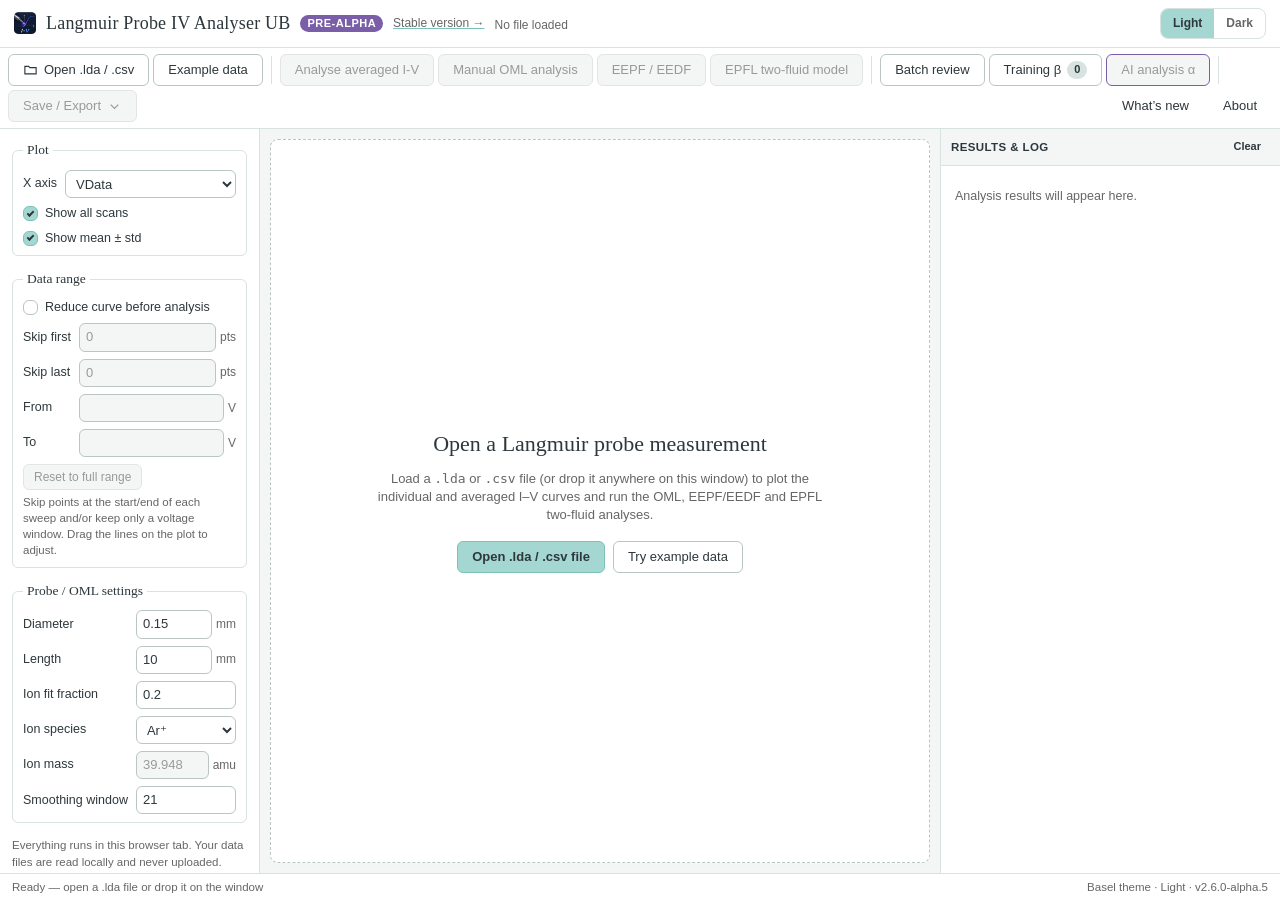
==== web-alpha/index.html @ 52cda9de "Pre-alpha 2.6.0-alpha.5: AI statuses, settings and chat in the batch review - AI pre-review statuses" ====
<!doctype html>
<html lang="en">
<head>
  <meta charset="utf-8">
  <meta name="viewport" content="width=device-width, initial-scale=1">
  <title>Langmuir Probe IV Analyser UB (pre-alpha)</title>
  <meta name="description" content="Browser-based Langmuir probe I-V analysis: OML, EEPF/EEDF and EPFL two-fluid model. Runs locally; files never leave your computer.">
  <link rel="icon" href="icon.png">
  <link rel="manifest" href="manifest.webmanifest">
  <link rel="apple-touch-icon" href="icons/apple-touch-icon.png">
  <meta name="theme-color" content="#FFFFFF">
  <meta name="apple-mobile-web-app-title" content="IV Analyser">
  <meta name="mobile-web-app-capable" content="yes">
  <script>
    // apply the stored theme before first paint
    try { const t = localStorage.getItem("ivcurve.theme"); if (t) document.documentElement.dataset.theme = t; } catch (_) {}
  </script>
  <!-- ?v= must equal APP_VERSION in js/app.js (checked by tests/release.test.js): a new version
       then gets new addresses, so no browser cache can mix old scripts with a new page. -->
  <link rel="stylesheet" href="css/basel.css?v=2.6.0-alpha.5">
</head>
<body>
<div class="app">

  <!-- title bar -->
  <header class="titlebar">
    <div class="brand">
      <img src="icon.png" alt="" width="22" height="22" style="align-self:center">
      <h1>Langmuir Probe IV Analyser UB</h1>
      <span class="badge beta alpha" title="Pre-alpha: AI-assisted analysis with an AI agent (Mistral, ChatGPT, Claude, Gemini, Groq…). Use the stable version for results.">PRE-ALPHA</span>
      <a class="stable-link" href="../web/">Stable version →</a>
      <span class="file" id="fileName">No file loaded</span>
    </div>
    <div class="segmented" id="themeSwitch" role="group" aria-label="Theme">
      <button type="button" data-theme="light" aria-pressed="false">Light</button>
      <button type="button" data-theme="dark" aria-pressed="false">Dark</button>
    </div>
  </header>

  <!-- toolbar -->
  <nav class="toolbar" aria-label="Main actions">
    <button class="btn" id="openBtn" data-tip="Open a .lda, .csv or saved .ivsession file (Ctrl+O)">
      <svg viewBox="0 0 24 24" fill="none" stroke="currentColor" stroke-width="1.8"><path d="M3 7h6l2 2h10v10H3z"/></svg>
      Open .lda / .csv
    </button>
    <input type="file" id="fileInput" accept=".lda,.xml,.csv,.tsv,.txt,.dat,.ivsession,.json,application/xml,text/xml,text/csv,text/plain,application/json" hidden>
    <button class="btn" id="exampleBtn" data-tip="Synthetic data: Te = 3 eV, Vp = 10 V">Example data</button>
    <span class="sep"></span>
    <button class="btn primary" id="analyseBtn" data-needs-data disabled>Analyse averaged I-V</button>
    <button class="btn" id="manualBtn" data-needs-data disabled>Manual OML analysis</button>
    <button class="btn" id="eepfBtn" data-needs-data disabled>EEPF / EEDF</button>
    <button class="btn" id="epflBtn" data-needs-data disabled>EPFL two-fluid model</button>
    <span class="sep"></span>
    <button class="btn" id="batchBtn" data-tip="Analyse a series of files and review each curve">Batch review</button>
    <button class="btn" id="trainingBtn" data-tip="Curves collected for training the model">Training β <span class="badge" id="trainingCount">0</span></button>
    <button class="btn ai" id="agentBtn" data-needs-data disabled data-tip="An AI agent analyses the loaded curve with the app's tools">AI analysis α</button>
    <span class="sep"></span>
    <div class="menu-wrap">
      <button class="btn" id="exportBtn" data-needs-data disabled aria-haspopup="true" aria-expanded="false">
        Save / Export
        <svg viewBox="0 0 24 24" fill="none" stroke="currentColor" stroke-width="2"><path d="M6 9l6 6 6-6"/></svg>
      </button>
      <div class="menu" id="exportMenu" role="menu">
        <button role="menuitem" id="saveSession">Save analysis (.ivsession)…</button>
        <hr>
        <button role="menuitem" id="exportMean">Export mean CSV…</button>
        <button role="menuitem" id="exportAll">Export all analysis CSV…</button>
      </div>
    </div>
    <span class="spacer"></span>
    <button class="btn hidden" id="installBtn" data-tip="Install as an app that also works offline">
      <svg viewBox="0 0 24 24" fill="none" stroke="currentColor" stroke-width="1.8"><path d="M12 4v11M7 10l5 5 5-5M5 20h14"/></svg>
      Install app
    </button>
    <button class="btn ghost" id="whatsNewBtn">What’s new</button>
    <button class="btn ghost" id="aboutBtn">About</button>
  </nav>

  <!-- body -->
  <main class="body">
    <aside class="dock" aria-label="Settings">
      <fieldset class="group">
        <legend>Plot</legend>
        <div class="form">
          <label for="xaxis">X axis</label>
          <select id="xaxis"><option value="VData">VData</option><option value="RefData">RefData</option></select>
          <label class="check full"><input type="checkbox" id="showAll" checked> Show all scans</label>
          <label class="check full"><input type="checkbox" id="showMean" checked> Show mean ± std</label>
        </div>
      </fieldset>

      <fieldset class="group">
        <legend>Data range</legend>
        <div class="form">
          <label class="check full"><input type="checkbox" id="cropEnable" data-needs-data disabled> Reduce curve before analysis</label>
          <label for="skipStart">Skip first</label>
          <div class="unit-input"><input type="number" id="skipStart" min="0" step="1" value="0" disabled data-crop><span>pts</span></div>
          <label for="skipEnd">Skip last</label>
          <div class="unit-input"><input type="number" id="skipEnd" min="0" step="1" value="0" disabled data-crop><span>pts</span></div>
          <label for="cropFrom">From</label>
          <div class="unit-input"><input type="number" id="cropFrom" step="0.1" disabled data-crop><span>V</span></div>
          <label for="cropTo">To</label>
          <div class="unit-input"><input type="number" id="cropTo" step="0.1" disabled data-crop><span>V</span></div>
          <div class="row-actions"><button class="btn" id="cropReset" disabled data-crop>Reset to full range</button></div>
        </div>
        <p class="crop-info" id="cropInfo">Skip points at the start/end of each sweep and/or keep only a voltage window. Drag the lines on the plot to adjust.</p>
      </fieldset>

      <fieldset class="group">
        <legend>Probe / OML settings</legend>
        <div class="form">
          <label for="diameter">Diameter</label>
          <div class="unit-input"><input type="number" id="diameter" data-label="diameter" min="0.001" max="100" step="0.01" value="0.15"><span>mm</span></div>
          <label for="length">Length</label>
          <div class="unit-input"><input type="number" id="length" data-label="length" min="0.001" max="1000" step="0.1" value="10"><span>mm</span></div>
          <label for="ionFraction">Ion fit fraction</label>
          <input type="number" id="ionFraction" data-label="ion fit fraction" min="0.01" max="0.5" step="0.01" value="0.2">
          <label for="ionGas">Ion species</label>
          <select id="ionGas"></select>
          <label for="ionMass">Ion mass</label>
          <div class="unit-input"><input type="number" id="ionMass" data-label="ion mass" min="0.5" max="500" step="0.001" value="39.948"><span>amu</span></div>
          <label for="smoothWindow">Smoothing window</label>
          <input type="number" id="smoothWindow" data-label="smoothing window" min="3" max="501" step="2" value="21">
        </div>
      </fieldset>

      <p class="muted" style="font-size:11.5px;margin:0">
        Everything runs in this browser tab. Your data files are read locally and never uploaded.
      </p>
    </aside>

    <section class="center" aria-label="Plot">
      <div class="welcome" id="welcome">
        <h2>Open a Langmuir probe measurement</h2>
        <p>Load a <span class="mono">.lda</span> or <span class="mono">.csv</span> file (or drop it anywhere on this window) to plot the individual and averaged I–V curves and run the OML, EEPF/EEDF and EPFL two-fluid analyses.</p>
        <div class="actions">
          <button class="btn primary" id="welcomeOpen">Open .lda / .csv file</button>
          <button class="btn" id="welcomeExample">Try example data</button>
        </div>
      </div>
      <div class="plot hidden" id="mainPlot"></div>
    </section>

    <aside class="dock right" aria-label="Results">
      <div class="dock-title">Results &amp; log <button class="btn ghost" id="clearLog" style="min-height:22px;padding:1px 8px;font-size:11px;text-transform:none;letter-spacing:0">Clear</button></div>
      <div class="results" id="log">
        <div class="empty-state">Analysis results will appear here.</div>
      </div>
    </aside>
  </main>

  <!-- status bar -->
  <footer class="statusbar">
    <span><span class="badge offline hidden" id="offlineBadge">Offline — using the saved copy</span> <span id="statusText">Loading…</span></span>
    <span>Basel theme · <span id="themeName">Light</span> · <span id="version"></span></span>
  </footer>
</div>

<div class="dropzone" id="dropzone">Drop the .lda or .csv file to open it</div>
<div class="toasts" aria-live="polite"></div>

<script src="vendor/plotly-basic.min.js?v=2.6.0-alpha.5"></script>
<script src="js/numerics.js?v=2.6.0-alpha.5"></script>
<script src="js/ui.js?v=2.6.0-alpha.5"></script>
<script src="js/plot.js?v=2.6.0-alpha.5"></script>
<script src="js/lda.js?v=2.6.0-alpha.5"></script>
<script src="js/csv.js?v=2.6.0-alpha.5"></script>
<script src="js/auto.js?v=2.6.0-alpha.5"></script>
<script src="js/manual-oml.js?v=2.6.0-alpha.5"></script>
<script src="js/eepf.js?v=2.6.0-alpha.5"></script>
<script src="js/epfl.js?v=2.6.0-alpha.5"></script>
<script src="js/batch.js?v=2.6.0-alpha.5"></script>
<script src="js/agent-tools.js?v=2.6.0-alpha.5"></script>
<script src="js/providers.js?v=2.6.0-alpha.5"></script>
<script src="js/agent-skill.js?v=2.6.0-alpha.5"></script>
<script src="js/agent.js?v=2.6.0-alpha.5"></script>
<script src="js/agent-ui.js?v=2.6.0-alpha.5"></script>
<script src="model/regions-model.js?v=2.6.0-alpha.5"></script>
<script src="js/ml.js?v=2.6.0-alpha.5"></script>
<script src="js/trainingset.js?v=2.6.0-alpha.5"></script>
<script src="js/training-ui.js?v=2.6.0-alpha.5"></script>
<script src="js/app.js?v=2.6.0-alpha.5"></script>
<script src="js/pwa.js?v=2.6.0-alpha.5"></script>
</body>
</html>
---- web-alpha/css/basel.css ----
/* =========================================================
   University of Basel — web theme
   Direct translation of basel-light.qss / basel-dark.qss
   (Universität Basel Brand Guideline v2.1 palette).
   Fonts: Helvetica Neue / Arial (Univers substitute),
          Georgia (Swift Neue substitute, headings only)
   ========================================================= */

:root {
  color-scheme: light;
  --backdrop: #F4F6F5;
  --panel: #FFFFFF;
  --input-bg: #FFFFFF;
  --header-bg: #F4F6F5;
  --border: #D8E2E0;
  --input-border: #B9C6C4;
  --text: #2D373C;
  --text-lo: #666666;
  --mint: #A5D7D2;
  --mint-hover: #7CC2BB;
  --hover-bg: #EAF4F2;
  --on-mint: #2D373C;
  --red: #D20537;
  --red-hover-bg: #FBE4E9;
  --disabled-text: #999999;
  --disabled-bg: #F4F6F5;
  --disabled-border: #E1E6E5;
  --focus: #2D373C;
  --scroll: #C7D3D1;
  --grid: #E7ECEB;
  --alt-row: #F4F6F5;
  --tooltip-bg: #2D373C;
  --tooltip-fg: #FFFFFF;
  --shadow: 0 8px 28px rgba(0, 0, 0, .14);
  /* plot palette: deeper tones so thin lines stay visible on white */
  --plot-1: #2D373C;
  --plot-2: #2E9C92;
  --plot-3: #D20537;
  --plot-4: #7A5FA8;
  --plot-5: #C07F1F;
  --plot-6: #3F79B0;
  --plot-band: rgba(46, 156, 146, .22);
  --plot-shade: rgba(45, 55, 60, .08);

  --font: "Helvetica Neue", Arial, sans-serif;
  --font-heading: Georgia, "Times New Roman", serif;
  --font-mono: ui-monospace, "SFMono-Regular", Menlo, Consolas, monospace;
  --radius: 6px;
}

@media (prefers-color-scheme: dark) {
  :root:not([data-theme="light"]) {
    color-scheme: dark;
    --backdrop: #20262A;
    --panel: #2D373C;
    --input-bg: #262D31;
    --header-bg: #2D373C;
    --border: #3C474B;
    --input-border: #3C474B;
    --text: #F2F5F4;
    --text-lo: #A9B4B2;
    --mint: #A5D7D2;
    --mint-hover: #8FC9C3;
    --hover-bg: #33403F;
    --on-mint: #20262A;
    --red: #E24D6E;
    --red-hover-bg: #3A2830;
    --disabled-text: #5B6669;
    --disabled-bg: #262D31;
    --disabled-border: #33403F;
    --focus: #A5D7D2;
    --scroll: #3C474B;
    --grid: #333E42;
    --alt-row: #2A3236;
    --tooltip-bg: #F2F5F4;
    --tooltip-fg: #20262A;
    --shadow: 0 8px 28px rgba(0, 0, 0, .45);
    --plot-1: #A5D7D2;
    --plot-2: #F2F5F4;
    --plot-3: #E24D6E;
    --plot-4: #C3A6E6;
    --plot-5: #E8B65A;
    --plot-6: #8DB8E0;
    --plot-band: rgba(165, 215, 210, .22);
  --plot-shade: rgba(242, 245, 244, .07);
  }
}

:root[data-theme="dark"] {
  color-scheme: dark;
  --backdrop: #20262A;
  --panel: #2D373C;
  --input-bg: #262D31;
  --header-bg: #2D373C;
  --border: #3C474B;
  --input-border: #3C474B;
  --text: #F2F5F4;
  --text-lo: #A9B4B2;
  --mint: #A5D7D2;
  --mint-hover: #8FC9C3;
  --hover-bg: #33403F;
  --on-mint: #20262A;
  --red: #E24D6E;
  --red-hover-bg: #3A2830;
  --disabled-text: #5B6669;
  --disabled-bg: #262D31;
  --disabled-border: #33403F;
  --focus: #A5D7D2;
  --scroll: #3C474B;
  --grid: #333E42;
  --alt-row: #2A3236;
  --tooltip-bg: #F2F5F4;
  --tooltip-fg: #20262A;
  --shadow: 0 8px 28px rgba(0, 0, 0, .45);
  --plot-1: #A5D7D2;
  --plot-2: #F2F5F4;
  --plot-3: #E24D6E;
  --plot-4: #C3A6E6;
  --plot-5: #E8B65A;
  --plot-6: #8DB8E0;
  --plot-band: rgba(165, 215, 210, .22);
  --plot-shade: rgba(242, 245, 244, .07);
}

/* ---------- Base ---------- */
*, *::before, *::after { box-sizing: border-box; }
html, body { height: 100%; }
body {
  margin: 0;
  background: var(--backdrop);
  color: var(--text);
  font-family: var(--font);
  font-size: 13px;
  line-height: 1.4;
}
h1, h2, h3 { font-family: var(--font-heading); font-weight: 400; margin: 0; }
a { color: var(--text); text-decoration-color: var(--mint-hover); }
.mono { font-family: var(--font-mono); }
.muted { color: var(--text-lo); }

/* ---------- Scrollbars ---------- */
* { scrollbar-color: var(--scroll) transparent; scrollbar-width: thin; }
::-webkit-scrollbar { width: 12px; height: 12px; }
::-webkit-scrollbar-track { background: transparent; }
::-webkit-scrollbar-thumb { background: var(--scroll); border-radius: 6px; border: 2px solid var(--backdrop); }
::-webkit-scrollbar-thumb:hover { background: var(--mint); }

/* ---------- App shell ---------- */
.app {
  height: 100vh;
  display: grid;
  grid-template-rows: auto auto 1fr auto;
}

.titlebar {
  display: flex; align-items: center; justify-content: space-between; gap: 12px;
  background: var(--panel);
  border-bottom: 1px solid var(--border);
  padding: 8px 14px;
}
.titlebar .brand { display: flex; align-items: baseline; gap: 10px; min-width: 0; }
.titlebar h1 { font-size: 18px; letter-spacing: .2px; white-space: nowrap; }
.titlebar .file { color: var(--text-lo); font-size: 12px; overflow: hidden; text-overflow: ellipsis; white-space: nowrap; }

.toolbar {
  display: flex; flex-wrap: wrap; align-items: center; gap: 4px;
  background: var(--panel);
  border-bottom: 1px solid var(--border);
  padding: 6px 8px;
}
.toolbar .sep { width: 1px; align-self: stretch; background: var(--border); margin: 2px 4px; }
.toolbar .spacer { flex: 1; }

.body {
  display: grid;
  grid-template-columns: 260px minmax(0, 1fr) 340px;
  min-height: 0;
}
.dock {
  background: var(--input-bg);
  border-right: 1px solid var(--border);
  overflow: auto;
  padding: 12px;
}
.dock.right { border-right: none; border-left: 1px solid var(--border); display: flex; flex-direction: column; padding: 0; }
.dock-title {
  background: var(--header-bg);
  border-bottom: 1px solid var(--border);
  padding: 7px 10px;
  font-size: 11.5px; font-weight: 600; letter-spacing: .4px; text-transform: uppercase;
  display: flex; justify-content: space-between; align-items: center;
}
.center { display: flex; flex-direction: column; min-width: 0; min-height: 0; padding: 10px; }
.center .plot { flex: 1; min-height: 300px; }

.statusbar {
  display: flex; justify-content: space-between; gap: 12px;
  background: var(--panel);
  border-top: 1px solid var(--border);
  padding: 5px 12px;
  font-size: 11.5px; color: var(--text-lo);
}

@media (max-width: 1100px) {
  .body { grid-template-columns: 240px minmax(0, 1fr); }
  .dock.right { grid-column: 1 / -1; border-left: none; border-top: 1px solid var(--border); max-height: 280px; }
  .app { height: auto; min-height: 100vh; }
  .center .plot { min-height: 460px; }
}
@media (max-width: 700px) {
  .titlebar { padding: 8px 12px; }
  .titlebar h1 { font-size: 15px; white-space: normal; }
  .titlebar .file { display: none; }
  .toolbar .sep, .toolbar .spacer { display: none; }
  .body { grid-template-columns: 1fr; }
  .dock { border-right: none; border-bottom: 1px solid var(--border); }
}

/* ---------- Buttons (QPushButton) ---------- */
.btn {
  font: inherit;
  display: inline-flex; align-items: center; gap: 6px;
  background: var(--panel);
  border: 1px solid var(--input-border);
  border-radius: var(--radius);
  padding: 6px 14px;
  min-height: 30px;
  color: var(--text);
  cursor: pointer;
  white-space: nowrap;
}
.btn:hover { border-color: var(--mint-hover); background: var(--hover-bg); }
.btn:active { background: var(--mint); color: var(--on-mint); }
.btn:focus-visible { outline: 2px solid var(--focus); outline-offset: 1px; }
.btn:disabled { color: var(--disabled-text); background: var(--disabled-bg); border-color: var(--disabled-border); cursor: default; }
.btn.primary { background: var(--mint); border-color: var(--mint-hover); color: var(--on-mint); font-weight: 600; }
.btn.primary:hover { background: var(--mint-hover); }
.btn.primary:disabled { background: var(--disabled-bg); border-color: var(--disabled-border); color: var(--disabled-text); font-weight: 400; }
.btn.destructive { border-color: var(--red); color: var(--red); }
.btn.destructive:hover { background: var(--red-hover-bg); }
.btn.ghost { background: transparent; border-color: transparent; }
.btn.ghost:hover { border-color: var(--mint); background: var(--hover-bg); }
.btn svg { width: 15px; height: 15px; flex: none; }
.btn.icon { padding: 5px 7px; }
.btn.block { width: 100%; justify-content: center; }

/* segmented control (theme switch) */
.segmented { display: inline-flex; border: 1px solid var(--border); border-radius: 8px; overflow: hidden; background: var(--panel); }
.segmented button {
  font: inherit; font-size: 12px; font-weight: 600;
  border: none; background: transparent; color: var(--text-lo);
  padding: 6px 12px; cursor: pointer;
}
.segmented button[aria-pressed="true"] { background: var(--mint); color: var(--on-mint); }

/* dropdown menu (QMenu) */
.menu-wrap { position: relative; }
.menu {
  position: absolute; top: calc(100% + 4px); left: 0; z-index: 40;
  min-width: 220px;
  background: var(--panel);
  border: 1px solid var(--border);
  border-radius: var(--radius);
  padding: 4px;
  box-shadow: var(--shadow);
  display: none;
}
.menu.open { display: block; }
.menu button {
  font: inherit; display: block; width: 100%; text-align: left;
  background: transparent; border: none; color: var(--text);
  padding: 6px 24px 6px 12px; border-radius: var(--radius); cursor: pointer;
}
.menu button:hover, .menu button:focus-visible { background: var(--mint); color: var(--on-mint); outline: none; }
.menu hr { border: none; height: 1px; background: var(--border); margin: 4px 6px; }

/* ---------- Group box (QGroupBox) ---------- */
fieldset.group {
  border: 1px solid var(--border);
  border-radius: var(--radius);
  margin: 0 0 14px;
  padding: 10px 10px 8px;
  min-width: 0;
}
fieldset.group > legend {
  font-family: var(--font-heading);
  font-size: 13.5px;
  padding: 0 4px;
}

/* form rows (QFormLayout) */
.form { display: grid; grid-template-columns: auto minmax(0, 1fr); gap: 7px 8px; align-items: center; }
.form > label { color: var(--text); font-size: 12.5px; }
.form > .full { grid-column: 1 / -1; }

/* ---------- Inputs ---------- */
input[type="number"], input[type="text"], select, textarea {
  font: inherit;
  width: 100%;
  background: var(--input-bg);
  border: 1px solid var(--input-border);
  border-radius: var(--radius);
  padding: 4px 6px;
  color: var(--text);
  min-height: 28px;
}
input:focus, select:focus, textarea:focus { outline: none; border-color: var(--focus); }
input:disabled, select:disabled { background: var(--disabled-bg); color: var(--disabled-text); }
input.error { border-color: var(--red); }
::selection { background: var(--mint); color: var(--on-mint); }
.unit-input { display: flex; align-items: center; gap: 4px; }
.unit-input span { color: var(--text-lo); font-size: 12px; }

/* checkbox (QCheckBox) */
.check { display: inline-flex; align-items: center; gap: 7px; cursor: pointer; user-select: none; }
.check input {
  appearance: none; -webkit-appearance: none; margin: 0;
  width: 15px; height: 15px; border-radius: 6px;
  border: 1px solid var(--input-border); background: var(--input-bg);
  display: grid; place-content: center; cursor: pointer;
}
.check input:hover { border-color: var(--mint-hover); }
.check input:checked { background: var(--mint); border-color: var(--mint-hover); }
.check input:checked::after {
  content: ""; width: 7px; height: 4px; margin-top: -2px;
  border-left: 2px solid var(--on-mint); border-bottom: 2px solid var(--on-mint);
  transform: rotate(-45deg);
}
.check input:focus-visible { outline: 2px solid var(--focus); outline-offset: 1px; }

/* slider (QSlider) */
input[type="range"] {
  -webkit-appearance: none; appearance: none;
  width: 100%; height: 18px; background: transparent; margin: 0; min-width: 80px;
}
input[type="range"]::-webkit-slider-runnable-track {
  height: 4px; border-radius: 6px;
  background: linear-gradient(to right, var(--mint) var(--fill, 50%), var(--border) var(--fill, 50%));
}
input[type="range"]::-moz-range-track { height: 4px; border-radius: 6px; background: var(--border); }
input[type="range"]::-moz-range-progress { height: 4px; border-radius: 6px; background: var(--mint); }
input[type="range"]::-webkit-slider-thumb {
  -webkit-appearance: none; width: 14px; height: 14px; margin-top: -5px;
  border-radius: 50%; background: var(--text); border: none;
}
input[type="range"]::-moz-range-thumb { width: 14px; height: 14px; border-radius: 50%; background: var(--text); border: none; }
input[type="range"]:hover::-webkit-slider-thumb { background: var(--mint); }
input[type="range"]:hover::-moz-range-thumb { background: var(--mint); }
input[type="range"]:focus-visible { outline: 2px solid var(--focus); outline-offset: 2px; border-radius: 4px; }

/* ---------- Tabs (QTabWidget) ---------- */
.tabs { display: flex; gap: 2px; padding: 6px 6px 0; background: var(--backdrop); border-bottom: 1px solid var(--border); overflow-x: auto; }
.tabs button {
  font: inherit; font-size: 12.5px;
  background: var(--backdrop);
  border: 1px solid var(--border); border-bottom: none;
  border-top: 2px solid transparent;
  border-radius: 8px 8px 0 0;
  padding: 7px 16px; color: var(--text-lo); cursor: pointer; white-space: nowrap;
}
.tabs button:hover:not([aria-selected="true"]) { background: var(--hover-bg); }
.tabs button[aria-selected="true"] { background: var(--panel); color: var(--text); border-top-color: var(--mint); font-weight: 600; }
.tabs button .step {
  display: inline-grid; place-content: center; width: 18px; height: 18px; margin-right: 6px;
  border-radius: 50%; font-size: 10.5px; font-weight: 600;
  background: var(--border); color: var(--text);
}
.tabs button[aria-selected="true"] .step { background: var(--mint); color: var(--on-mint); }
.tab-panel { display: none; flex: 1; min-height: 0; flex-direction: column; background: var(--panel); }
.tab-panel.active { display: flex; }

/* ---------- Tables (QTableView) ---------- */
table.data { width: 100%; border-collapse: collapse; font-size: 12.5px; }
table.data th {
  background: var(--header-bg); text-align: left; font-weight: 600;
  border-right: 1px solid var(--border); border-bottom: 1px solid var(--border);
  padding: 6px 8px;
}
table.data td { padding: 6px 8px; border-bottom: 1px solid var(--grid); font-family: var(--font-mono); }
table.data tr:nth-child(even) td { background: var(--alt-row); }

/* ---------- Results / log ---------- */
.results { padding: 10px; overflow: auto; flex: 1; display: flex; flex-direction: column; gap: 10px; }
.result-card { border: 1px solid var(--border); border-radius: var(--radius); background: var(--panel); }
.result-card header {
  display: flex; justify-content: space-between; align-items: baseline; gap: 8px;
  padding: 7px 10px; border-bottom: 1px solid var(--border);
}
.result-card header h3 { font-size: 13.5px; }
.result-card header time { font-size: 11px; color: var(--text-lo); }
.result-card dl { margin: 0; padding: 6px 10px 8px; display: grid; grid-template-columns: auto 1fr; gap: 3px 12px; }
.result-card dt { color: var(--text-lo); font-size: 12px; }
.result-card dd { margin: 0; font-family: var(--font-mono); font-size: 12px; text-align: right; white-space: nowrap; }
.result-card p { margin: 0; padding: 0 10px 8px; color: var(--text-lo); font-size: 11.5px; }
.result-card p.warn { color: var(--red); white-space: pre-line; }
.result-card p.note { color: var(--text); white-space: pre-line; }
.te-warning.fair { color: var(--text-lo); }
.te-warning { color: var(--red); font-size: 12.5px; margin: 10px 0 0; }
.log-line { font-size: 12px; color: var(--text-lo); padding: 0 2px; }
.empty-state { color: var(--text-lo); font-size: 12.5px; padding: 12px 4px; }

/* ---------- Dialogs (QDialog) ---------- */
dialog.win {
  padding: 0;
  border: 1px solid var(--border);
  border-radius: 8px;
  background: var(--panel);
  color: var(--text);
  box-shadow: var(--shadow);
  width: min(1280px, calc(100vw - 32px));
  height: min(880px, calc(100vh - 32px));
  max-width: none; max-height: none;
}
dialog.win.small { width: min(460px, calc(100vw - 32px)); height: fit-content; max-height: calc(100vh - 32px); }
dialog.win.small .win-body { overflow: auto; }
dialog.win::backdrop { background: rgba(20, 26, 28, .45); }
dialog.win[open] { display: flex; flex-direction: column; }
.win-head {
  display: flex; align-items: center; justify-content: space-between; gap: 12px;
  padding: 10px 14px; border-bottom: 1px solid var(--border); background: var(--panel);
}
.win-head h2 { font-size: 17px; }
.win-body { flex: 1; min-height: 0; display: flex; flex-direction: column; background: var(--backdrop); }
.win-body.pad { padding: 14px; background: var(--panel); }
.win-foot { display: flex; justify-content: flex-end; gap: 8px; padding: 10px 14px; border-top: 1px solid var(--border); background: var(--panel); }

.controls {
  display: flex; flex-wrap: wrap; align-items: center; gap: 8px 14px;
  padding: 10px 12px; border-top: 1px solid var(--border); background: var(--panel);
}
.controls .field { display: flex; align-items: center; gap: 6px; }
.controls .field label { white-space: nowrap; font-size: 12.5px; }
.controls .field input[type="number"] { width: 110px; }
.controls .field.grow { flex: 1; min-width: 200px; }
.controls .spacer { flex: 1; }
.controls .hint { font-size: 11.5px; color: var(--text-lo); }

.plot-grid { flex: 1; min-height: 0; display: grid; gap: 8px; padding: 8px; }
.plot-grid.g2x2 { grid-template-columns: 1fr 1fr; grid-template-rows: 1fr 1fr; }
.plot-grid.g2x3 { grid-template-columns: 1fr 1fr; grid-template-rows: 1fr 1fr 1fr; }
.plot-cell { min-height: 0; min-width: 0; background: var(--panel); border: 1px solid var(--border); border-radius: var(--radius); overflow: hidden; display: flex; flex-direction: column; }
.plot-cell .plot { flex: 1; min-height: 180px; }
.plot-cell.table-cell { padding: 10px; overflow: auto; }
.single-plot { flex: 1; min-height: 0; padding: 8px; display: flex; }
.single-plot .plot { flex: 1; background: var(--panel); border: 1px solid var(--border); border-radius: var(--radius); }

@media (max-width: 900px) {
  .plot-grid.g2x2, .plot-grid.g2x3 { grid-template-columns: 1fr; grid-template-rows: none; overflow: auto; }
  .plot-cell .plot { min-height: 280px; }
}

/* plot draggable-line cursor */
.plot.drag-hover, .plot.drag-hover * { cursor: ew-resize !important; }

/* ---------- Drop zone / toast / tooltip ---------- */
.dropzone {
  position: fixed; inset: 0; z-index: 60; display: none;
  place-content: center; text-align: center;
  background: color-mix(in srgb, var(--backdrop) 85%, transparent);
  border: 3px dashed var(--mint-hover);
  font-family: var(--font-heading); font-size: 22px;
}
.dropzone.show { display: grid; }

.toasts { position: fixed; right: 16px; bottom: 40px; z-index: 70; display: flex; flex-direction: column; gap: 8px; max-width: min(420px, calc(100vw - 32px)); }
.toast {
  background: var(--panel); border: 1px solid var(--border); border-left: 4px solid var(--mint);
  border-radius: var(--radius); padding: 9px 12px; box-shadow: var(--shadow); font-size: 12.5px;
  white-space: pre-wrap;
}
.toast.error { border-left-color: var(--red); }
.toast strong { display: block; margin-bottom: 2px; }

[data-tip] { position: relative; }
[data-tip]:hover::after {
  content: attr(data-tip);
  position: absolute; top: calc(100% + 6px); left: 50%; transform: translateX(-50%);
  background: var(--tooltip-bg); color: var(--tooltip-fg);
  border: 1px solid var(--mint); border-radius: var(--radius);
  padding: 5px 8px; font-size: 12px; font-weight: 400; white-space: nowrap; z-index: 80; pointer-events: none;
}

.badge { display: inline-block; padding: 1px 7px; border-radius: 10px; font-size: 11px; font-weight: 600; background: var(--mint); color: var(--on-mint); }
.welcome {
  flex: 1; display: grid; place-content: center; text-align: center; gap: 10px;
  border: 1px dashed var(--input-border); border-radius: 8px; background: var(--panel); padding: 24px;
}
.welcome h2 { font-size: 22px; }
.welcome p { margin: 0; color: var(--text-lo); max-width: 460px; }
.welcome .actions { display: flex; gap: 8px; justify-content: center; margin-top: 6px; flex-wrap: wrap; }
.hidden { display: none !important; }

/* ---------- CSV import window ---------- */
dialog.win.medium { width: min(1100px, calc(100vw - 32px)); height: min(760px, calc(100vh - 32px)); }
.import-grid { display: grid; grid-template-columns: minmax(280px, 400px) minmax(0, 1fr); gap: 16px; align-items: start; }
.import-grid .plot-cell .plot { min-height: 240px; }
.import-grid table.data td { white-space: nowrap; }
@media (max-width: 800px) { .import-grid { grid-template-columns: 1fr; } }

/* ---------- Data range (crop) ---------- */
.crop-info { font-size: 11.5px; color: var(--text-lo); margin: 4px 0 0; }
.crop-info.warn { color: var(--red); }
.form .row-actions { grid-column: 1 / -1; display: flex; gap: 6px; }
.form .row-actions .btn { min-height: 26px; padding: 3px 10px; font-size: 12px; }

/* offline indicator in the status bar */
.badge.offline { background: var(--border); color: var(--text); margin-right: 6px; }

/* ---------- Beta ---------- */
.badge.beta { background: var(--red); color: #fff; align-self: center; letter-spacing: .5px; }
.stable-link { font-size: 12px; color: var(--text-lo); white-space: nowrap; align-self: center; }
@media (max-width: 700px) { .stable-link { display: none; } }

/* ---------- Batch review window ---------- */
dialog.win.batch { width: min(1500px, calc(100vw - 24px)); height: calc(100vh - 24px); }
.batch-settings { margin: 0; padding: 6px 12px; font-size: 12px; color: var(--text-lo); background: var(--panel); border-bottom: 1px solid var(--border); }
.batch-grid { flex: 1; min-height: 0; display: grid; grid-template-columns: minmax(0, 1.35fr) minmax(320px, 1fr); gap: 8px; padding: 8px; }
.batch-left { min-height: 0; display: flex; flex-direction: column; background: var(--panel); border: 1px solid var(--border); border-radius: var(--radius); overflow: hidden; }
.batch-table-wrap { flex: 1; overflow: auto; }
.batch-right { min-height: 0; display: grid; grid-template-rows: 1fr 1.1fr; gap: 8px; }
.batch-right .plot-cell { min-height: 0; }
.batch-right .plot-cell .plot { min-height: 160px; }
.batch-detail { flex: none; padding: 6px 12px 8px; font-size: 12.5px; max-height: 130px; overflow: auto; border-bottom: 1px solid var(--border); }
.batch-detail p { margin: 4px 0; }
.batch-detail ul { margin: 4px 0; padding-left: 18px; }
.batch-empty { flex: 1; display: grid; place-content: center; text-align: center; gap: 8px; padding: 24px; }
.batch-empty h3 { font-size: 18px; }
.batch-empty p { margin: 0; color: var(--text-lo); max-width: 440px; }
table.batch-table { font-size: 12.5px; }
table.batch-table th { position: sticky; top: 0; z-index: 1; white-space: nowrap; }
table.batch-table td { white-space: nowrap; vertical-align: middle; }
table.batch-table td.file { font-family: var(--font); max-width: 170px; overflow: hidden; text-overflow: ellipsis; }
table.batch-table tr { cursor: pointer; }
table.batch-table tr:hover td { background: var(--hover-bg); }
table.batch-table tr.selected td { background: color-mix(in srgb, var(--mint) 35%, transparent); }
table.batch-table .param-input { width: 80px; min-height: 24px; padding: 2px 5px; font-family: var(--font-mono); font-size: 12px; }
table.batch-table .row-actions { display: flex; gap: 2px; }
table.batch-table th, table.batch-table td { padding: 5px 6px; }
.btn.small { min-height: 24px; padding: 2px 8px; font-size: 12px; }
.controls .sep-v { width: 1px; align-self: stretch; background: var(--border); }
.status { display: inline-block; padding: 1px 7px; border-radius: 10px; font-size: 11.5px; font-weight: 600; font-family: var(--font); white-space: nowrap; }
.status.good { background: color-mix(in srgb, var(--mint) 55%, transparent); color: var(--text); }
.status.check { background: color-mix(in srgb, var(--plot-5) 35%, transparent); color: var(--text); }
.status.failed { background: color-mix(in srgb, var(--red) 25%, transparent); color: var(--red); }
.status.accepted { background: var(--mint); color: var(--on-mint); }
.status.auto { border: 1px solid var(--mint-hover); color: var(--text); }
.status.rejected, .status.pending { background: var(--border); color: var(--text-lo); }
@media (max-width: 1000px) {
  .batch-grid { grid-template-columns: 1fr; overflow: auto; }
  .batch-right { grid-template-rows: 320px 380px; }
}
table.batch-table td.vp-poor { color: var(--red); font-weight: 600; }

/* ---------- Pre-alpha ---------- */
.badge.beta.alpha { background: #7A5FA8; }

/* ---------- Training data ---------- */
.train-progress { height: 10px; border-radius: 6px; background: var(--border); overflow: hidden; }
.train-progress .bar { height: 100%; width: 0; background: var(--mint); transition: width .3s; }
.row-buttons { display: flex; flex-wrap: wrap; gap: 8px; }
#trainingBtn .badge { background: var(--border); color: var(--text); }

/* ---------- AI analysis window (pre-alpha) ---------- */
#agentBtn { border-color: #7A5FA8; }
dialog.win.agent { width: min(1300px, calc(100vw - 24px)); height: calc(100vh - 24px); }
.agent-grid { flex: 1; min-height: 0; display: grid; grid-template-columns: 330px 1fr; gap: 12px; padding: 12px; }
.agent-side, .agent-main { min-height: 0; overflow: auto; background: var(--panel); border: 1px solid var(--border); border-radius: var(--radius); padding: 10px 12px; }
.agent-side h3, .agent-main h3 { font-size: 13px; margin: 12px 0 6px; }
.agent-side h3:first-child { margin-top: 0; }
.agent-side .field { display: flex; align-items: center; gap: 8px; margin-top: 6px; }
.agent-side .field select { flex: 1; }
.agent-side textarea { width: 100%; box-sizing: border-box; font: inherit; font-size: 12.5px; resize: vertical; }
.agent-row { display: flex; flex-wrap: wrap; align-items: center; gap: 6px; }
.agent-row .spacer { flex: 1; }
.warn-text { color: var(--red); font-weight: 600; }
.agent-steps { margin: 0; padding: 0; list-style: none; font-size: 12.5px; }
.agent-steps li { margin: 3px 0; white-space: pre-wrap; overflow-wrap: anywhere; }
.agent-steps li.call { font-family: var(--font-mono); font-size: 12px; }
.agent-steps li.res { color: var(--text-lo); margin-left: 14px; padding-left: 8px; border-left: 2px solid var(--border); }
.agent-steps li.res.good { border-left-color: var(--mint); }
.agent-steps li.res.warn { border-left-color: var(--plot-5); }
.agent-steps li.res.bad { border-left-color: var(--red); color: var(--red); }
.agent-steps li.say { font-style: italic; margin-left: 14px; }
.agent-steps li.info { color: var(--text-lo); }
.agent-status { display: flex; align-items: center; gap: 6px; font-size: 12px; }
.pill { display: inline-block; padding: 2px 9px; border-radius: 10px; font-weight: 600; font-size: 12.5px; }
.pill.good { background: var(--mint); color: var(--on-mint); }
.pill.warn { background: color-mix(in srgb, var(--red) 22%, transparent); color: var(--red); }
.agent-flags { margin: 6px 0; padding-left: 20px; color: var(--red); font-size: 12.5px; }
table.results { border-collapse: collapse; margin-top: 8px; font-size: 12.5px; width: 100%; }
table.results th { text-align: left; font-weight: normal; color: var(--text-lo); padding: 2px 12px 2px 0; white-space: nowrap; vertical-align: top; }
table.results td { font-family: var(--font-mono); font-size: 12px; padding: 2px 0; }
.agent-report { white-space: pre-wrap; font-size: 13px; line-height: 1.45; border: 1px solid var(--border); border-radius: var(--radius); padding: 8px 10px; background: var(--backdrop); }
pre.agent-skill { white-space: pre-wrap; font-size: 12px; max-height: 60vh; overflow: auto; margin: 0; }
@media (max-width: 800px) { .agent-grid { grid-template-columns: 1fr; overflow: auto; } }
.agent-chat { margin-top: 14px; border-top: 1px solid var(--border); }
.agent-chat-log { max-height: 340px; overflow: auto; display: flex; flex-direction: column; gap: 6px; padding: 4px 0; }
.chat-msg { white-space: pre-wrap; overflow-wrap: anywhere; font-size: 13px; line-height: 1.45; padding: 6px 10px; border-radius: var(--radius); max-width: 88%; }
.chat-msg.user { align-self: flex-end; background: color-mix(in srgb, var(--mint) 40%, transparent); }
.chat-msg.ai { align-self: flex-start; background: var(--backdrop); border: 1px solid var(--border); }
.chat-msg.tool { align-self: flex-start; padding: 0 10px; color: var(--text-lo); font-family: var(--font-mono); font-size: 11.5px; }
.chat-msg.err { align-self: flex-start; color: var(--red); }
.agent-chat-input { display: flex; gap: 8px; align-items: flex-end; margin-top: 6px; }
.agent-chat-input textarea { flex: 1; font: inherit; font-size: 13px; resize: vertical; }
.agent-steps-box { margin-top: 14px; border-top: 1px solid var(--border); padding-top: 8px; }
.agent-steps-box summary { cursor: pointer; font-weight: 600; font-size: 13px; margin-bottom: 6px; }
.btn.ai { border-color: #7A5FA8; }
.ai-tag { display: inline-block; margin-left: 4px; padding: 0 5px; border-radius: 8px; font-size: 10.5px; font-weight: 600; background: #7A5FA8; color: #fff; vertical-align: middle; }
.batch-detail details.ai-report { margin: 4px 0 6px; font-size: 12.5px; }
.batch-detail details.ai-report summary { cursor: pointer; }
.batch-detail details.ai-report .agent-report { max-height: 180px; overflow: auto; margin-top: 4px; }
.agent-provider { min-width: 0; overflow-wrap: anywhere; }
dialog.win.small label { display: block; font-size: 12.5px; color: var(--text-lo); margin-bottom: 3px; }
.status.aiqueued, .status.airunning { background: color-mix(in srgb, #7A5FA8 18%, transparent); color: var(--text); }
.status.aigood { background: color-mix(in srgb, #7A5FA8 30%, transparent); color: var(--text); }
.status.aicheck { background: color-mix(in srgb, var(--plot-5) 35%, transparent); color: var(--text); box-shadow: inset 0 0 0 1px #7A5FA8; }
.status.aifailed { background: color-mix(in srgb, var(--red) 20%, transparent); color: var(--red); box-shadow: inset 0 0 0 1px #7A5FA8; }
.batch-detail .btn.ai { margin: 2px 0 6px; }
dialog.win.small .win-foot { flex-wrap: wrap; }
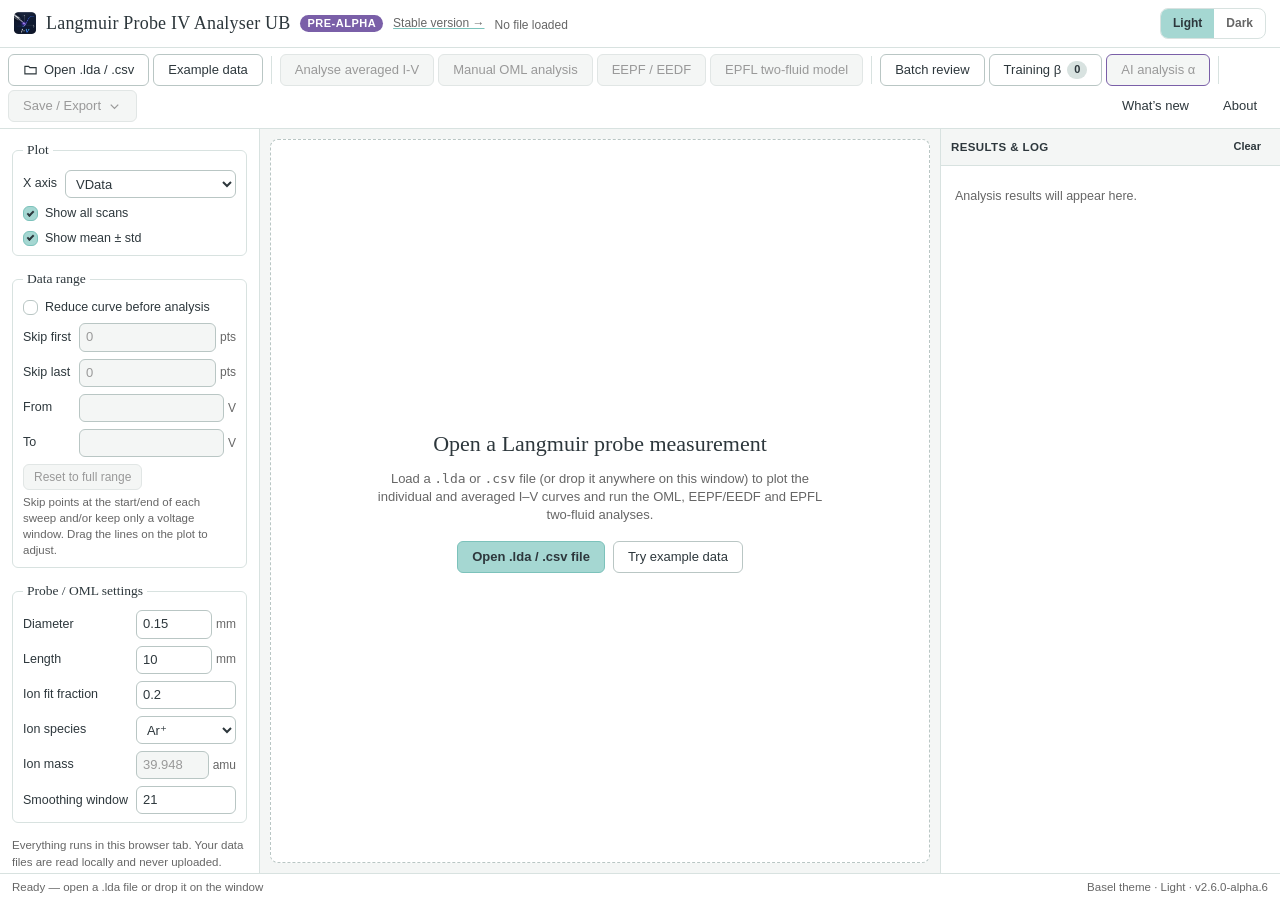
==== commit dcbb4ea0: "AI: check first whether a curve is analysable (with margin) - Skill step 0: hard reasons (no floatin" ====
--- a/web-alpha/index.html
+++ b/web-alpha/index.html
@@ -17,7 +17,7 @@
   </script>
   <!-- ?v= must equal APP_VERSION in js/app.js (checked by tests/release.test.js): a new version
        then gets new addresses, so no browser cache can mix old scripts with a new page. -->
-  <link rel="stylesheet" href="css/basel.css?v=2.6.0-alpha.5">
+  <link rel="stylesheet" href="css/basel.css?v=2.6.0-alpha.6">
 </head>
 <body>
 <div class="app">
@@ -159,27 +159,27 @@
 <div class="dropzone" id="dropzone">Drop the .lda or .csv file to open it</div>
 <div class="toasts" aria-live="polite"></div>
 
-<script src="vendor/plotly-basic.min.js?v=2.6.0-alpha.5"></script>
-<script src="js/numerics.js?v=2.6.0-alpha.5"></script>
-<script src="js/ui.js?v=2.6.0-alpha.5"></script>
-<script src="js/plot.js?v=2.6.0-alpha.5"></script>
-<script src="js/lda.js?v=2.6.0-alpha.5"></script>
-<script src="js/csv.js?v=2.6.0-alpha.5"></script>
-<script src="js/auto.js?v=2.6.0-alpha.5"></script>
-<script src="js/manual-oml.js?v=2.6.0-alpha.5"></script>
-<script src="js/eepf.js?v=2.6.0-alpha.5"></script>
-<script src="js/epfl.js?v=2.6.0-alpha.5"></script>
-<script src="js/batch.js?v=2.6.0-alpha.5"></script>
-<script src="js/agent-tools.js?v=2.6.0-alpha.5"></script>
-<script src="js/providers.js?v=2.6.0-alpha.5"></script>
-<script src="js/agent-skill.js?v=2.6.0-alpha.5"></script>
-<script src="js/agent.js?v=2.6.0-alpha.5"></script>
-<script src="js/agent-ui.js?v=2.6.0-alpha.5"></script>
-<script src="model/regions-model.js?v=2.6.0-alpha.5"></script>
-<script src="js/ml.js?v=2.6.0-alpha.5"></script>
-<script src="js/trainingset.js?v=2.6.0-alpha.5"></script>
-<script src="js/training-ui.js?v=2.6.0-alpha.5"></script>
-<script src="js/app.js?v=2.6.0-alpha.5"></script>
-<script src="js/pwa.js?v=2.6.0-alpha.5"></script>
+<script src="vendor/plotly-basic.min.js?v=2.6.0-alpha.6"></script>
+<script src="js/numerics.js?v=2.6.0-alpha.6"></script>
+<script src="js/ui.js?v=2.6.0-alpha.6"></script>
+<script src="js/plot.js?v=2.6.0-alpha.6"></script>
+<script src="js/lda.js?v=2.6.0-alpha.6"></script>
+<script src="js/csv.js?v=2.6.0-alpha.6"></script>
+<script src="js/auto.js?v=2.6.0-alpha.6"></script>
+<script src="js/manual-oml.js?v=2.6.0-alpha.6"></script>
+<script src="js/eepf.js?v=2.6.0-alpha.6"></script>
+<script src="js/epfl.js?v=2.6.0-alpha.6"></script>
+<script src="js/batch.js?v=2.6.0-alpha.6"></script>
+<script src="js/agent-tools.js?v=2.6.0-alpha.6"></script>
+<script src="js/providers.js?v=2.6.0-alpha.6"></script>
+<script src="js/agent-skill.js?v=2.6.0-alpha.6"></script>
+<script src="js/agent.js?v=2.6.0-alpha.6"></script>
+<script src="js/agent-ui.js?v=2.6.0-alpha.6"></script>
+<script src="model/regions-model.js?v=2.6.0-alpha.6"></script>
+<script src="js/ml.js?v=2.6.0-alpha.6"></script>
+<script src="js/trainingset.js?v=2.6.0-alpha.6"></script>
+<script src="js/training-ui.js?v=2.6.0-alpha.6"></script>
+<script src="js/app.js?v=2.6.0-alpha.6"></script>
+<script src="js/pwa.js?v=2.6.0-alpha.6"></script>
 </body>
 </html>
--- a/web-alpha/css/basel.css
+++ b/web-alpha/css/basel.css
@@ -617,3 +617,4 @@
 .status.aifailed { background: color-mix(in srgb, var(--red) 20%, transparent); color: var(--red); box-shadow: inset 0 0 0 1px #7A5FA8; }
 .batch-detail .btn.ai { margin: 2px 0 6px; }
 dialog.win.small .win-foot { flex-wrap: wrap; }
+.status.ainone { background: var(--border); color: var(--text-lo); box-shadow: inset 0 0 0 1px #7A5FA8; }
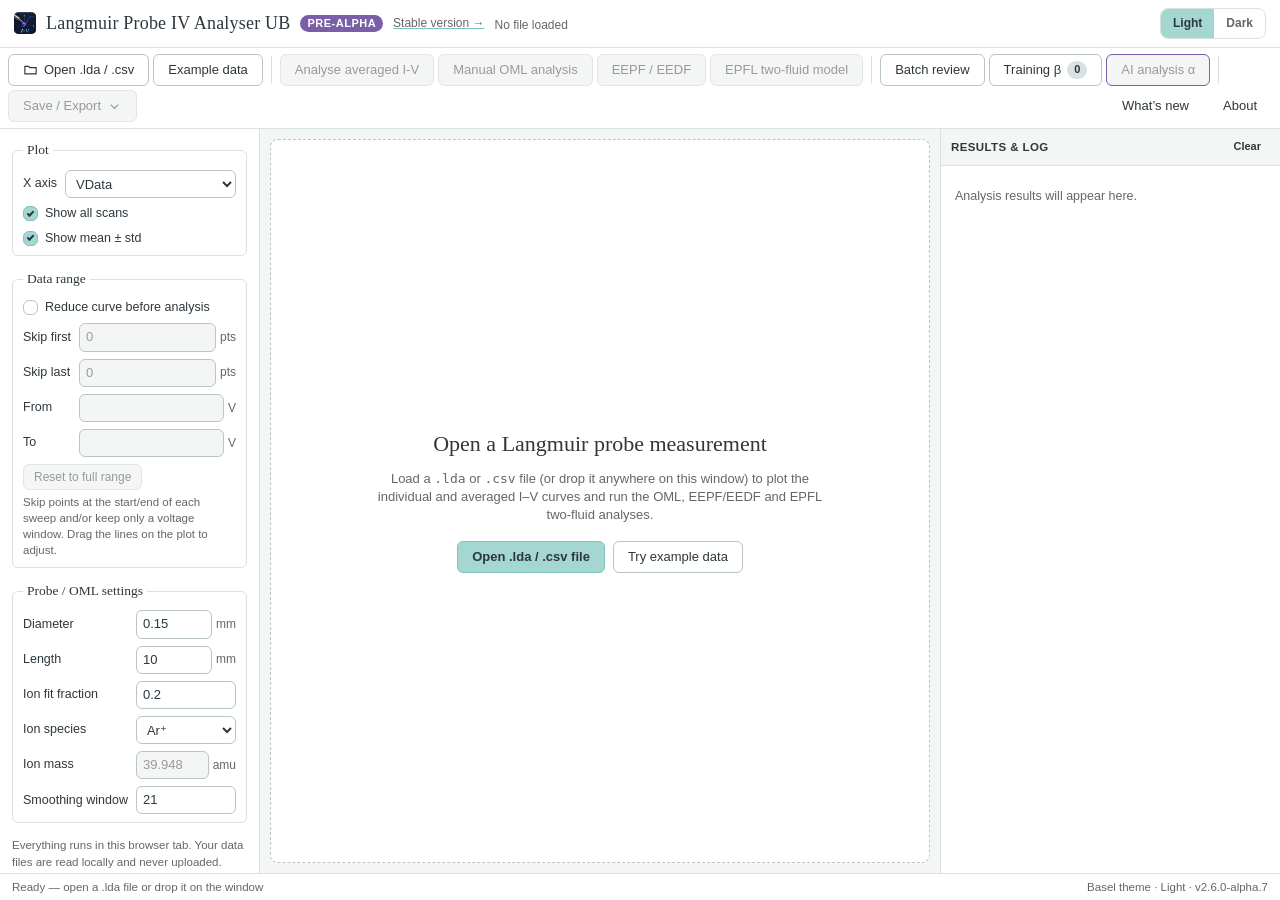
==== commit f807e8c3: "Pre-alpha 2.6.0-alpha.7: hideable batch sections and an AI verdict (good/check/bad) - Batch review: " ====
--- a/web-alpha/index.html
+++ b/web-alpha/index.html
@@ -17,7 +17,7 @@
   </script>
   <!-- ?v= must equal APP_VERSION in js/app.js (checked by tests/release.test.js): a new version
        then gets new addresses, so no browser cache can mix old scripts with a new page. -->
-  <link rel="stylesheet" href="css/basel.css?v=2.6.0-alpha.6">
+  <link rel="stylesheet" href="css/basel.css?v=2.6.0-alpha.7">
 </head>
 <body>
 <div class="app">
@@ -159,27 +159,27 @@
 <div class="dropzone" id="dropzone">Drop the .lda or .csv file to open it</div>
 <div class="toasts" aria-live="polite"></div>
 
-<script src="vendor/plotly-basic.min.js?v=2.6.0-alpha.6"></script>
-<script src="js/numerics.js?v=2.6.0-alpha.6"></script>
-<script src="js/ui.js?v=2.6.0-alpha.6"></script>
-<script src="js/plot.js?v=2.6.0-alpha.6"></script>
-<script src="js/lda.js?v=2.6.0-alpha.6"></script>
-<script src="js/csv.js?v=2.6.0-alpha.6"></script>
-<script src="js/auto.js?v=2.6.0-alpha.6"></script>
-<script src="js/manual-oml.js?v=2.6.0-alpha.6"></script>
-<script src="js/eepf.js?v=2.6.0-alpha.6"></script>
-<script src="js/epfl.js?v=2.6.0-alpha.6"></script>
-<script src="js/batch.js?v=2.6.0-alpha.6"></script>
-<script src="js/agent-tools.js?v=2.6.0-alpha.6"></script>
-<script src="js/providers.js?v=2.6.0-alpha.6"></script>
-<script src="js/agent-skill.js?v=2.6.0-alpha.6"></script>
-<script src="js/agent.js?v=2.6.0-alpha.6"></script>
-<script src="js/agent-ui.js?v=2.6.0-alpha.6"></script>
-<script src="model/regions-model.js?v=2.6.0-alpha.6"></script>
-<script src="js/ml.js?v=2.6.0-alpha.6"></script>
-<script src="js/trainingset.js?v=2.6.0-alpha.6"></script>
-<script src="js/training-ui.js?v=2.6.0-alpha.6"></script>
-<script src="js/app.js?v=2.6.0-alpha.6"></script>
-<script src="js/pwa.js?v=2.6.0-alpha.6"></script>
+<script src="vendor/plotly-basic.min.js?v=2.6.0-alpha.7"></script>
+<script src="js/numerics.js?v=2.6.0-alpha.7"></script>
+<script src="js/ui.js?v=2.6.0-alpha.7"></script>
+<script src="js/plot.js?v=2.6.0-alpha.7"></script>
+<script src="js/lda.js?v=2.6.0-alpha.7"></script>
+<script src="js/csv.js?v=2.6.0-alpha.7"></script>
+<script src="js/auto.js?v=2.6.0-alpha.7"></script>
+<script src="js/manual-oml.js?v=2.6.0-alpha.7"></script>
+<script src="js/eepf.js?v=2.6.0-alpha.7"></script>
+<script src="js/epfl.js?v=2.6.0-alpha.7"></script>
+<script src="js/batch.js?v=2.6.0-alpha.7"></script>
+<script src="js/agent-tools.js?v=2.6.0-alpha.7"></script>
+<script src="js/providers.js?v=2.6.0-alpha.7"></script>
+<script src="js/agent-skill.js?v=2.6.0-alpha.7"></script>
+<script src="js/agent.js?v=2.6.0-alpha.7"></script>
+<script src="js/agent-ui.js?v=2.6.0-alpha.7"></script>
+<script src="model/regions-model.js?v=2.6.0-alpha.7"></script>
+<script src="js/ml.js?v=2.6.0-alpha.7"></script>
+<script src="js/trainingset.js?v=2.6.0-alpha.7"></script>
+<script src="js/training-ui.js?v=2.6.0-alpha.7"></script>
+<script src="js/app.js?v=2.6.0-alpha.7"></script>
+<script src="js/pwa.js?v=2.6.0-alpha.7"></script>
 </body>
 </html>
--- a/web-alpha/css/basel.css
+++ b/web-alpha/css/basel.css
@@ -517,10 +517,17 @@
 .batch-grid { flex: 1; min-height: 0; display: grid; grid-template-columns: minmax(0, 1.35fr) minmax(320px, 1fr); gap: 8px; padding: 8px; }
 .batch-left { min-height: 0; display: flex; flex-direction: column; background: var(--panel); border: 1px solid var(--border); border-radius: var(--radius); overflow: hidden; }
 .batch-table-wrap { flex: 1; overflow: auto; }
-.batch-right { min-height: 0; display: grid; grid-template-rows: 1fr 1.1fr; gap: 8px; }
+.batch-right { min-height: 0; display: flex; flex-direction: column; gap: 8px; }
+.batch-right .batch-sec { flex: 5 1 0; }
+.batch-right .batch-report-cell { flex: 4 1 0; }
+.batch-grid.no-right { grid-template-columns: minmax(0, 1fr); }
+.batch-grid.no-right .batch-right { display: none; }
+.batch-settings-row { display: flex; align-items: center; gap: 12px; flex-wrap: wrap; }
+.batch-settings-row .batch-settings { flex: 1; min-width: 0; }
+.batch-view { display: flex; align-items: center; gap: 10px; padding: 0 12px; font-size: 12.5px; white-space: nowrap; }
 .batch-right .plot-cell { min-height: 0; }
 .batch-right .plot-cell .plot { min-height: 160px; }
-.batch-detail { flex: none; padding: 6px 12px 8px; font-size: 12.5px; max-height: 130px; overflow: auto; border-bottom: 1px solid var(--border); }
+.batch-detail { flex: 1; min-height: 0; padding: 6px 12px 8px; font-size: 12.5px; overflow: auto; }
 .batch-detail p { margin: 4px 0; }
 .batch-detail ul { margin: 4px 0; padding-left: 18px; }
 .batch-empty { flex: 1; display: grid; place-content: center; text-align: center; gap: 8px; padding: 24px; }
@@ -547,7 +554,8 @@
 .status.rejected, .status.pending { background: var(--border); color: var(--text-lo); }
 @media (max-width: 1000px) {
   .batch-grid { grid-template-columns: 1fr; overflow: auto; }
-  .batch-right { grid-template-rows: 320px 380px; }
+  .batch-right .batch-sec { flex: none; height: 320px; }
+  .batch-right .batch-report-cell { height: auto; max-height: 360px; }
 }
 table.batch-table td.vp-poor { color: var(--red); font-weight: 600; }
 
@@ -608,7 +616,7 @@
 .ai-tag { display: inline-block; margin-left: 4px; padding: 0 5px; border-radius: 8px; font-size: 10.5px; font-weight: 600; background: #7A5FA8; color: #fff; vertical-align: middle; }
 .batch-detail details.ai-report { margin: 4px 0 6px; font-size: 12.5px; }
 .batch-detail details.ai-report summary { cursor: pointer; }
-.batch-detail details.ai-report .agent-report { max-height: 180px; overflow: auto; margin-top: 4px; }
+.batch-detail details.ai-report .agent-report { margin-top: 4px; }
 .agent-provider { min-width: 0; overflow-wrap: anywhere; }
 dialog.win.small label { display: block; font-size: 12.5px; color: var(--text-lo); margin-bottom: 3px; }
 .status.aiqueued, .status.airunning { background: color-mix(in srgb, #7A5FA8 18%, transparent); color: var(--text); }
@@ -618,3 +626,7 @@
 .batch-detail .btn.ai { margin: 2px 0 6px; }
 dialog.win.small .win-foot { flex-wrap: wrap; }
 .status.ainone { background: var(--border); color: var(--text-lo); box-shadow: inset 0 0 0 1px #7A5FA8; }
+.batch-settings-row { background: var(--panel); border-bottom: 1px solid var(--border); }
+.batch-settings-row .batch-settings { border-bottom: none; }
+.status.aibad { background: color-mix(in srgb, var(--red) 28%, transparent); color: var(--red); box-shadow: inset 0 0 0 1px #7A5FA8; }
+.pill.bad { background: var(--red); color: #fff; }
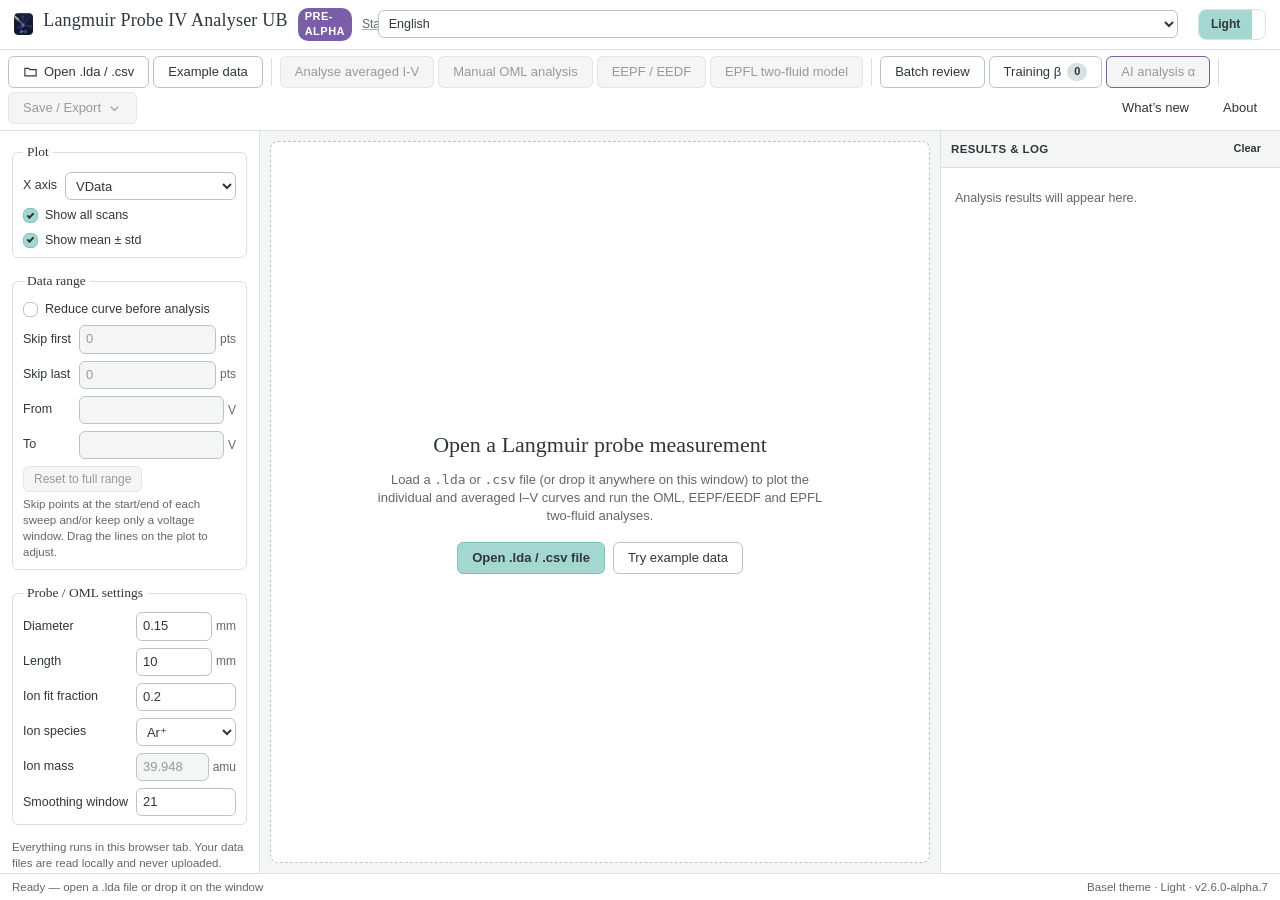
==== commit e4902737: "WIP: interface languages (German, French, Simplified Chinese) in the pre-alpha Translation engine (i" ====
--- a/web-alpha/index.html
+++ b/web-alpha/index.html
@@ -161,6 +161,8 @@
 
 <script src="vendor/plotly-basic.min.js?v=2.6.0-alpha.7"></script>
 <script src="js/numerics.js?v=2.6.0-alpha.7"></script>
+<script src="js/i18n-dict.js?v=2.6.0-alpha.7"></script>
+<script src="js/i18n.js?v=2.6.0-alpha.7"></script>
 <script src="js/ui.js?v=2.6.0-alpha.7"></script>
 <script src="js/plot.js?v=2.6.0-alpha.7"></script>
 <script src="js/lda.js?v=2.6.0-alpha.7"></script>
--- a/web-alpha/css/basel.css
+++ b/web-alpha/css/basel.css
@@ -630,3 +630,4 @@
 .batch-settings-row .batch-settings { border-bottom: none; }
 .status.aibad { background: color-mix(in srgb, var(--red) 28%, transparent); color: var(--red); box-shadow: inset 0 0 0 1px #7A5FA8; }
 .pill.bad { background: var(--red); color: #fff; }
+.lang-select { align-self: center; margin-right: 8px; font-size: 12.5px; padding: 3px 6px; border-radius: var(--radius); }
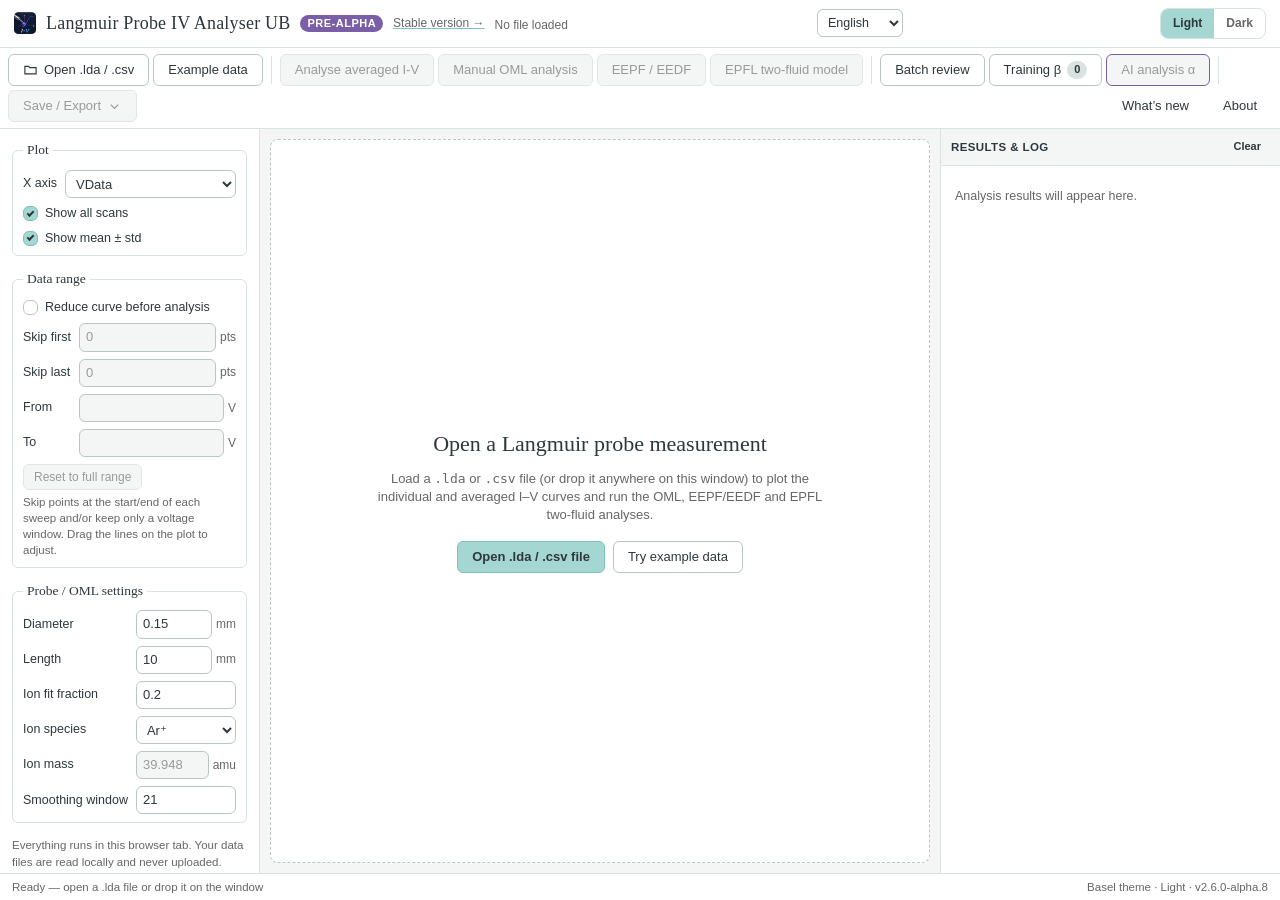
==== commit 38a401a5: "Pre-alpha 2.6.0-alpha.8: German, French and Simplified Chinese - Language selector next to Light/Dar" ====
--- a/web-alpha/index.html
+++ b/web-alpha/index.html
@@ -17,7 +17,7 @@
   </script>
   <!-- ?v= must equal APP_VERSION in js/app.js (checked by tests/release.test.js): a new version
        then gets new addresses, so no browser cache can mix old scripts with a new page. -->
-  <link rel="stylesheet" href="css/basel.css?v=2.6.0-alpha.7">
+  <link rel="stylesheet" href="css/basel.css?v=2.6.0-alpha.8">
 </head>
 <body>
 <div class="app">
@@ -159,29 +159,29 @@
 <div class="dropzone" id="dropzone">Drop the .lda or .csv file to open it</div>
 <div class="toasts" aria-live="polite"></div>
 
-<script src="vendor/plotly-basic.min.js?v=2.6.0-alpha.7"></script>
-<script src="js/numerics.js?v=2.6.0-alpha.7"></script>
-<script src="js/i18n-dict.js?v=2.6.0-alpha.7"></script>
-<script src="js/i18n.js?v=2.6.0-alpha.7"></script>
-<script src="js/ui.js?v=2.6.0-alpha.7"></script>
-<script src="js/plot.js?v=2.6.0-alpha.7"></script>
-<script src="js/lda.js?v=2.6.0-alpha.7"></script>
-<script src="js/csv.js?v=2.6.0-alpha.7"></script>
-<script src="js/auto.js?v=2.6.0-alpha.7"></script>
-<script src="js/manual-oml.js?v=2.6.0-alpha.7"></script>
-<script src="js/eepf.js?v=2.6.0-alpha.7"></script>
-<script src="js/epfl.js?v=2.6.0-alpha.7"></script>
-<script src="js/batch.js?v=2.6.0-alpha.7"></script>
-<script src="js/agent-tools.js?v=2.6.0-alpha.7"></script>
-<script src="js/providers.js?v=2.6.0-alpha.7"></script>
-<script src="js/agent-skill.js?v=2.6.0-alpha.7"></script>
-<script src="js/agent.js?v=2.6.0-alpha.7"></script>
-<script src="js/agent-ui.js?v=2.6.0-alpha.7"></script>
-<script src="model/regions-model.js?v=2.6.0-alpha.7"></script>
-<script src="js/ml.js?v=2.6.0-alpha.7"></script>
-<script src="js/trainingset.js?v=2.6.0-alpha.7"></script>
-<script src="js/training-ui.js?v=2.6.0-alpha.7"></script>
-<script src="js/app.js?v=2.6.0-alpha.7"></script>
-<script src="js/pwa.js?v=2.6.0-alpha.7"></script>
+<script src="vendor/plotly-basic.min.js?v=2.6.0-alpha.8"></script>
+<script src="js/numerics.js?v=2.6.0-alpha.8"></script>
+<script src="js/i18n-dict.js?v=2.6.0-alpha.8"></script>
+<script src="js/i18n.js?v=2.6.0-alpha.8"></script>
+<script src="js/ui.js?v=2.6.0-alpha.8"></script>
+<script src="js/plot.js?v=2.6.0-alpha.8"></script>
+<script src="js/lda.js?v=2.6.0-alpha.8"></script>
+<script src="js/csv.js?v=2.6.0-alpha.8"></script>
+<script src="js/auto.js?v=2.6.0-alpha.8"></script>
+<script src="js/manual-oml.js?v=2.6.0-alpha.8"></script>
+<script src="js/eepf.js?v=2.6.0-alpha.8"></script>
+<script src="js/epfl.js?v=2.6.0-alpha.8"></script>
+<script src="js/batch.js?v=2.6.0-alpha.8"></script>
+<script src="js/agent-tools.js?v=2.6.0-alpha.8"></script>
+<script src="js/providers.js?v=2.6.0-alpha.8"></script>
+<script src="js/agent-skill.js?v=2.6.0-alpha.8"></script>
+<script src="js/agent.js?v=2.6.0-alpha.8"></script>
+<script src="js/agent-ui.js?v=2.6.0-alpha.8"></script>
+<script src="model/regions-model.js?v=2.6.0-alpha.8"></script>
+<script src="js/ml.js?v=2.6.0-alpha.8"></script>
+<script src="js/trainingset.js?v=2.6.0-alpha.8"></script>
+<script src="js/training-ui.js?v=2.6.0-alpha.8"></script>
+<script src="js/app.js?v=2.6.0-alpha.8"></script>
+<script src="js/pwa.js?v=2.6.0-alpha.8"></script>
 </body>
 </html>
--- a/web-alpha/css/basel.css
+++ b/web-alpha/css/basel.css
@@ -630,4 +630,4 @@
 .batch-settings-row .batch-settings { border-bottom: none; }
 .status.aibad { background: color-mix(in srgb, var(--red) 28%, transparent); color: var(--red); box-shadow: inset 0 0 0 1px #7A5FA8; }
 .pill.bad { background: var(--red); color: #fff; }
-.lang-select { align-self: center; margin-right: 8px; font-size: 12.5px; padding: 3px 6px; border-radius: var(--radius); }
+.lang-select { flex: 0 0 auto; width: auto; min-width: 0; align-self: center; margin-right: 8px; font-size: 12.5px; padding: 3px 6px; border-radius: var(--radius); }
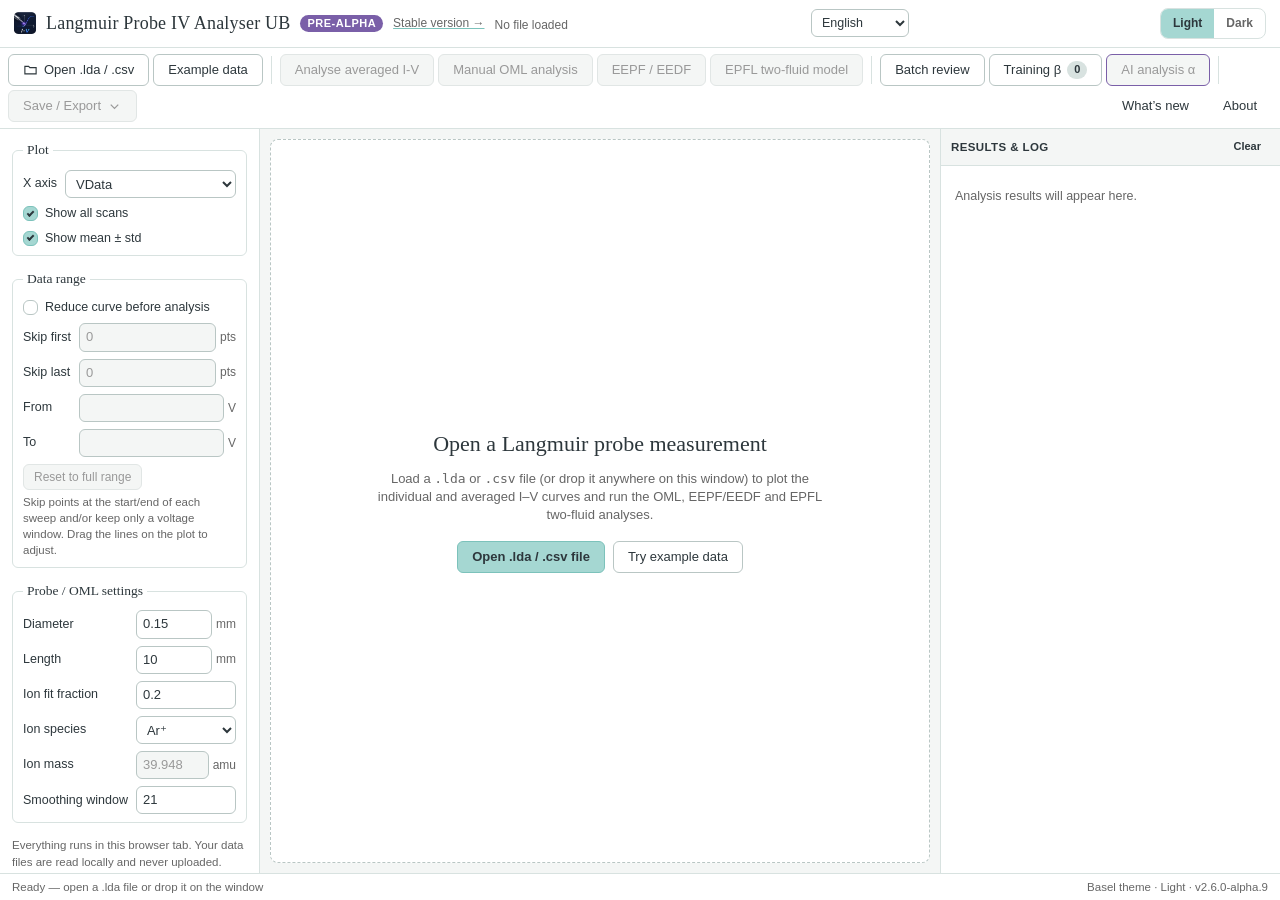
==== commit 9c3a51c6: "Pre-alpha 2.6.0-alpha.9: Japanese, Dutch, Portuguese and Urdu Seven translations per dictionary entr" ====
--- a/web-alpha/index.html
+++ b/web-alpha/index.html
@@ -17,7 +17,7 @@
   </script>
   <!-- ?v= must equal APP_VERSION in js/app.js (checked by tests/release.test.js): a new version
        then gets new addresses, so no browser cache can mix old scripts with a new page. -->
-  <link rel="stylesheet" href="css/basel.css?v=2.6.0-alpha.8">
+  <link rel="stylesheet" href="css/basel.css?v=2.6.0-alpha.9">
 </head>
 <body>
 <div class="app">
@@ -159,29 +159,29 @@
 <div class="dropzone" id="dropzone">Drop the .lda or .csv file to open it</div>
 <div class="toasts" aria-live="polite"></div>
 
-<script src="vendor/plotly-basic.min.js?v=2.6.0-alpha.8"></script>
-<script src="js/numerics.js?v=2.6.0-alpha.8"></script>
-<script src="js/i18n-dict.js?v=2.6.0-alpha.8"></script>
-<script src="js/i18n.js?v=2.6.0-alpha.8"></script>
-<script src="js/ui.js?v=2.6.0-alpha.8"></script>
-<script src="js/plot.js?v=2.6.0-alpha.8"></script>
-<script src="js/lda.js?v=2.6.0-alpha.8"></script>
-<script src="js/csv.js?v=2.6.0-alpha.8"></script>
-<script src="js/auto.js?v=2.6.0-alpha.8"></script>
-<script src="js/manual-oml.js?v=2.6.0-alpha.8"></script>
-<script src="js/eepf.js?v=2.6.0-alpha.8"></script>
-<script src="js/epfl.js?v=2.6.0-alpha.8"></script>
-<script src="js/batch.js?v=2.6.0-alpha.8"></script>
-<script src="js/agent-tools.js?v=2.6.0-alpha.8"></script>
-<script src="js/providers.js?v=2.6.0-alpha.8"></script>
-<script src="js/agent-skill.js?v=2.6.0-alpha.8"></script>
-<script src="js/agent.js?v=2.6.0-alpha.8"></script>
-<script src="js/agent-ui.js?v=2.6.0-alpha.8"></script>
-<script src="model/regions-model.js?v=2.6.0-alpha.8"></script>
-<script src="js/ml.js?v=2.6.0-alpha.8"></script>
-<script src="js/trainingset.js?v=2.6.0-alpha.8"></script>
-<script src="js/training-ui.js?v=2.6.0-alpha.8"></script>
-<script src="js/app.js?v=2.6.0-alpha.8"></script>
-<script src="js/pwa.js?v=2.6.0-alpha.8"></script>
+<script src="vendor/plotly-basic.min.js?v=2.6.0-alpha.9"></script>
+<script src="js/numerics.js?v=2.6.0-alpha.9"></script>
+<script src="js/i18n-dict.js?v=2.6.0-alpha.9"></script>
+<script src="js/i18n.js?v=2.6.0-alpha.9"></script>
+<script src="js/ui.js?v=2.6.0-alpha.9"></script>
+<script src="js/plot.js?v=2.6.0-alpha.9"></script>
+<script src="js/lda.js?v=2.6.0-alpha.9"></script>
+<script src="js/csv.js?v=2.6.0-alpha.9"></script>
+<script src="js/auto.js?v=2.6.0-alpha.9"></script>
+<script src="js/manual-oml.js?v=2.6.0-alpha.9"></script>
+<script src="js/eepf.js?v=2.6.0-alpha.9"></script>
+<script src="js/epfl.js?v=2.6.0-alpha.9"></script>
+<script src="js/batch.js?v=2.6.0-alpha.9"></script>
+<script src="js/agent-tools.js?v=2.6.0-alpha.9"></script>
+<script src="js/providers.js?v=2.6.0-alpha.9"></script>
+<script src="js/agent-skill.js?v=2.6.0-alpha.9"></script>
+<script src="js/agent.js?v=2.6.0-alpha.9"></script>
+<script src="js/agent-ui.js?v=2.6.0-alpha.9"></script>
+<script src="model/regions-model.js?v=2.6.0-alpha.9"></script>
+<script src="js/ml.js?v=2.6.0-alpha.9"></script>
+<script src="js/trainingset.js?v=2.6.0-alpha.9"></script>
+<script src="js/training-ui.js?v=2.6.0-alpha.9"></script>
+<script src="js/app.js?v=2.6.0-alpha.9"></script>
+<script src="js/pwa.js?v=2.6.0-alpha.9"></script>
 </body>
 </html>
--- a/web-alpha/css/basel.css
+++ b/web-alpha/css/basel.css
@@ -630,4 +630,12 @@
 .batch-settings-row .batch-settings { border-bottom: none; }
 .status.aibad { background: color-mix(in srgb, var(--red) 28%, transparent); color: var(--red); box-shadow: inset 0 0 0 1px #7A5FA8; }
 .pill.bad { background: var(--red); color: #fff; }
-.lang-select { flex: 0 0 auto; width: auto; min-width: 0; align-self: center; margin-right: 8px; font-size: 12.5px; padding: 3px 6px; border-radius: var(--radius); }
+.lang-select { flex: 0 0 auto; width: auto; min-width: 0; align-self: center; margin-inline-end: 8px; font-size: 12.5px; padding: 3px 6px; border-radius: var(--radius); }
+/* Urdu: the page runs right to left; graphs, numbers, code and file names stay left to right */
+[dir="rtl"] .js-plotly-plot, [dir="rtl"] .mono, [dir="rtl"] pre, [dir="rtl"] code,
+[dir="rtl"] input[type="number"], [dir="rtl"] td.num, [dir="rtl"] td.file { direction: ltr; }
+[dir="rtl"] td.file { text-align: right; }
+[dir="rtl"] dd, [dir="rtl"] time { direction: ltr; unicode-bidi: isolate; }
+[dir="rtl"] .result-card dd { text-align: left; }
+[dir="rtl"] #ionGas, [dir="rtl"] #xaxis { direction: ltr; }
+:lang(ur) body { line-height: 1.6; }
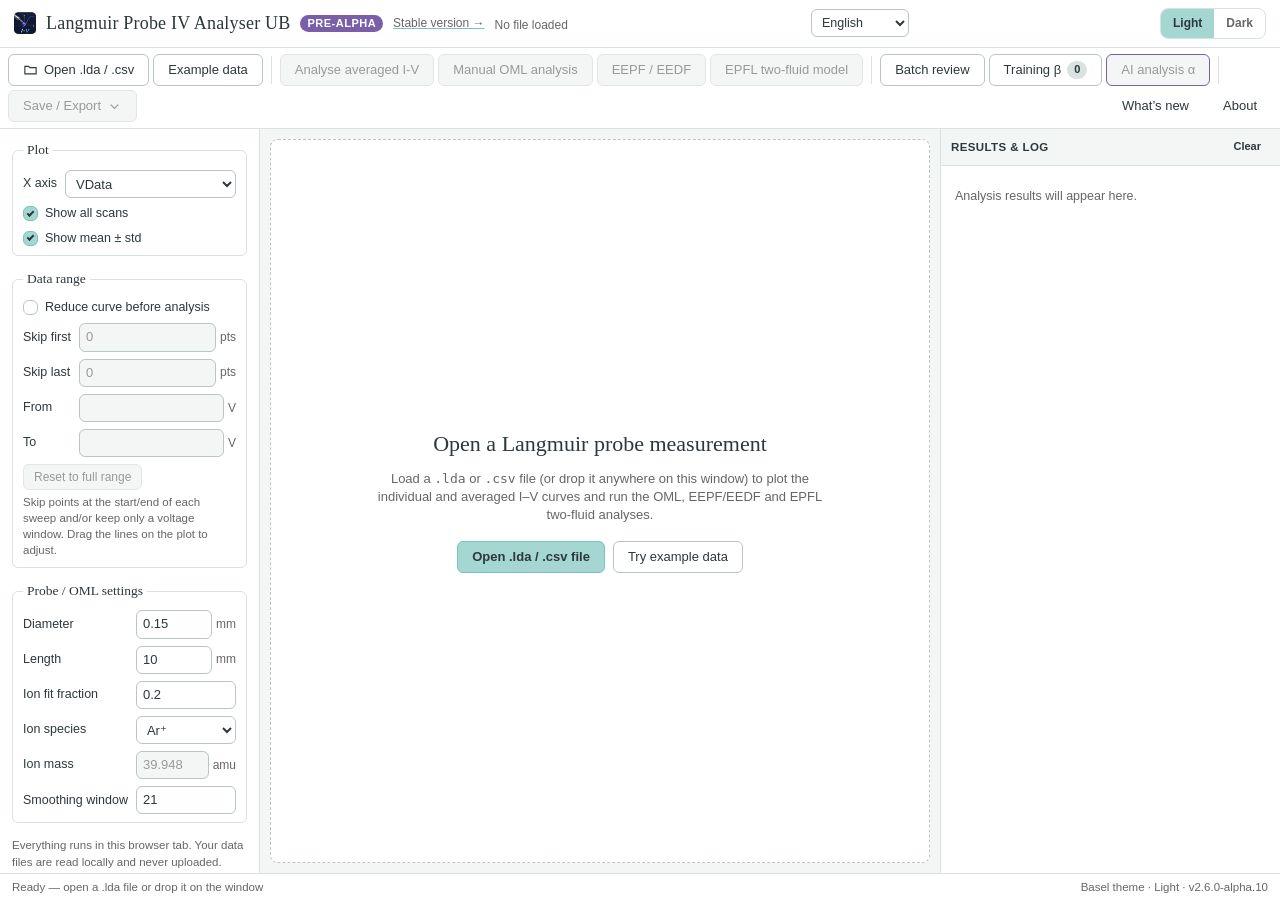
==== commit badb3f58: "Pre-alpha 2.6.0-alpha.10: curves can be removed after an AI pre-review The series summary opened as " ====
--- a/web-alpha/index.html
+++ b/web-alpha/index.html
@@ -17,7 +17,7 @@
   </script>
   <!-- ?v= must equal APP_VERSION in js/app.js (checked by tests/release.test.js): a new version
        then gets new addresses, so no browser cache can mix old scripts with a new page. -->
-  <link rel="stylesheet" href="css/basel.css?v=2.6.0-alpha.9">
+  <link rel="stylesheet" href="css/basel.css?v=2.6.0-alpha.10">
 </head>
 <body>
 <div class="app">
@@ -159,29 +159,29 @@
 <div class="dropzone" id="dropzone">Drop the .lda or .csv file to open it</div>
 <div class="toasts" aria-live="polite"></div>
 
-<script src="vendor/plotly-basic.min.js?v=2.6.0-alpha.9"></script>
-<script src="js/numerics.js?v=2.6.0-alpha.9"></script>
-<script src="js/i18n-dict.js?v=2.6.0-alpha.9"></script>
-<script src="js/i18n.js?v=2.6.0-alpha.9"></script>
-<script src="js/ui.js?v=2.6.0-alpha.9"></script>
-<script src="js/plot.js?v=2.6.0-alpha.9"></script>
-<script src="js/lda.js?v=2.6.0-alpha.9"></script>
-<script src="js/csv.js?v=2.6.0-alpha.9"></script>
-<script src="js/auto.js?v=2.6.0-alpha.9"></script>
-<script src="js/manual-oml.js?v=2.6.0-alpha.9"></script>
-<script src="js/eepf.js?v=2.6.0-alpha.9"></script>
-<script src="js/epfl.js?v=2.6.0-alpha.9"></script>
-<script src="js/batch.js?v=2.6.0-alpha.9"></script>
-<script src="js/agent-tools.js?v=2.6.0-alpha.9"></script>
-<script src="js/providers.js?v=2.6.0-alpha.9"></script>
-<script src="js/agent-skill.js?v=2.6.0-alpha.9"></script>
-<script src="js/agent.js?v=2.6.0-alpha.9"></script>
-<script src="js/agent-ui.js?v=2.6.0-alpha.9"></script>
-<script src="model/regions-model.js?v=2.6.0-alpha.9"></script>
-<script src="js/ml.js?v=2.6.0-alpha.9"></script>
-<script src="js/trainingset.js?v=2.6.0-alpha.9"></script>
-<script src="js/training-ui.js?v=2.6.0-alpha.9"></script>
-<script src="js/app.js?v=2.6.0-alpha.9"></script>
-<script src="js/pwa.js?v=2.6.0-alpha.9"></script>
+<script src="vendor/plotly-basic.min.js?v=2.6.0-alpha.10"></script>
+<script src="js/numerics.js?v=2.6.0-alpha.10"></script>
+<script src="js/i18n-dict.js?v=2.6.0-alpha.10"></script>
+<script src="js/i18n.js?v=2.6.0-alpha.10"></script>
+<script src="js/ui.js?v=2.6.0-alpha.10"></script>
+<script src="js/plot.js?v=2.6.0-alpha.10"></script>
+<script src="js/lda.js?v=2.6.0-alpha.10"></script>
+<script src="js/csv.js?v=2.6.0-alpha.10"></script>
+<script src="js/auto.js?v=2.6.0-alpha.10"></script>
+<script src="js/manual-oml.js?v=2.6.0-alpha.10"></script>
+<script src="js/eepf.js?v=2.6.0-alpha.10"></script>
+<script src="js/epfl.js?v=2.6.0-alpha.10"></script>
+<script src="js/batch.js?v=2.6.0-alpha.10"></script>
+<script src="js/agent-tools.js?v=2.6.0-alpha.10"></script>
+<script src="js/providers.js?v=2.6.0-alpha.10"></script>
+<script src="js/agent-skill.js?v=2.6.0-alpha.10"></script>
+<script src="js/agent.js?v=2.6.0-alpha.10"></script>
+<script src="js/agent-ui.js?v=2.6.0-alpha.10"></script>
+<script src="model/regions-model.js?v=2.6.0-alpha.10"></script>
+<script src="js/ml.js?v=2.6.0-alpha.10"></script>
+<script src="js/trainingset.js?v=2.6.0-alpha.10"></script>
+<script src="js/training-ui.js?v=2.6.0-alpha.10"></script>
+<script src="js/app.js?v=2.6.0-alpha.10"></script>
+<script src="js/pwa.js?v=2.6.0-alpha.10"></script>
 </body>
 </html>
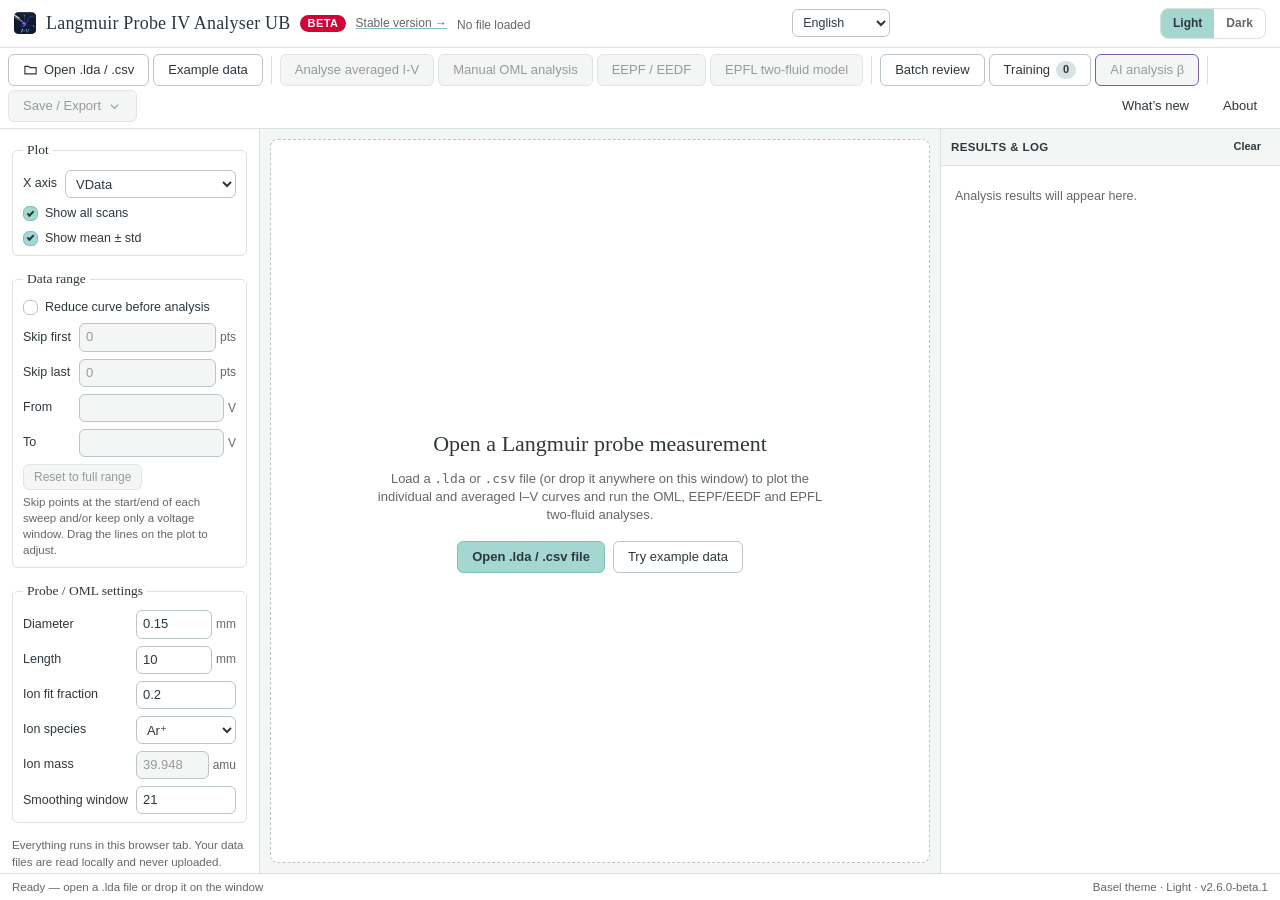
==== commit d85b74c5: "Release 2.5.0 (training data) and move the AI pre-alpha to the beta - web/ is now 2.5.0: the former " ====
--- a/web-alpha/index.html
+++ b/web-alpha/index.html
@@ -1,187 +1,26 @@
-<!doctype html>
+<!DOCTYPE html>
 <html lang="en">
 <head>
   <meta charset="utf-8">
   <meta name="viewport" content="width=device-width, initial-scale=1">
-  <title>Langmuir Probe IV Analyser UB (pre-alpha)</title>
-  <meta name="description" content="Browser-based Langmuir probe I-V analysis: OML, EEPF/EEDF and EPFL two-fluid model. Runs locally; files never leave your computer.">
-  <link rel="icon" href="icon.png">
-  <link rel="manifest" href="manifest.webmanifest">
-  <link rel="apple-touch-icon" href="icons/apple-touch-icon.png">
-  <meta name="theme-color" content="#FFFFFF">
-  <meta name="apple-mobile-web-app-title" content="IV Analyser">
-  <meta name="mobile-web-app-capable" content="yes">
-  <script>
-    // apply the stored theme before first paint
-    try { const t = localStorage.getItem("ivcurve.theme"); if (t) document.documentElement.dataset.theme = t; } catch (_) {}
-  </script>
-  <!-- ?v= must equal APP_VERSION in js/app.js (checked by tests/release.test.js): a new version
-       then gets new addresses, so no browser cache can mix old scripts with a new page. -->
-  <link rel="stylesheet" href="css/basel.css?v=2.6.0-alpha.10">
+  <title>Langmuir Probe IV Analyser UB — moved to the beta</title>
+  <meta http-equiv="refresh" content="0; url=../web-beta/">
+  <style>
+    body { font-family: system-ui, sans-serif; margin: 0; padding: 40px 16px; background: #fff; color: #222; }
+    @media (prefers-color-scheme: dark) { body { background: #1e1e1e; color: #ddd; } a { color: #8fd3c7; } }
+    main { max-width: 560px; margin: 0 auto; line-height: 1.5; }
+  </style>
 </head>
 <body>
-<div class="app">
-
-  <!-- title bar -->
-  <header class="titlebar">
-    <div class="brand">
-      <img src="icon.png" alt="" width="22" height="22" style="align-self:center">
-      <h1>Langmuir Probe IV Analyser UB</h1>
-      <span class="badge beta alpha" title="Pre-alpha: AI-assisted analysis with an AI agent (Mistral, ChatGPT, Claude, Gemini, Groq…). Use the stable version for results.">PRE-ALPHA</span>
-      <a class="stable-link" href="../web/">Stable version →</a>
-      <span class="file" id="fileName">No file loaded</span>
-    </div>
-    <div class="segmented" id="themeSwitch" role="group" aria-label="Theme">
-      <button type="button" data-theme="light" aria-pressed="false">Light</button>
-      <button type="button" data-theme="dark" aria-pressed="false">Dark</button>
-    </div>
-  </header>
-
-  <!-- toolbar -->
-  <nav class="toolbar" aria-label="Main actions">
-    <button class="btn" id="openBtn" data-tip="Open a .lda, .csv or saved .ivsession file (Ctrl+O)">
-      <svg viewBox="0 0 24 24" fill="none" stroke="currentColor" stroke-width="1.8"><path d="M3 7h6l2 2h10v10H3z"/></svg>
-      Open .lda / .csv
-    </button>
-    <input type="file" id="fileInput" accept=".lda,.xml,.csv,.tsv,.txt,.dat,.ivsession,.json,application/xml,text/xml,text/csv,text/plain,application/json" hidden>
-    <button class="btn" id="exampleBtn" data-tip="Synthetic data: Te = 3 eV, Vp = 10 V">Example data</button>
-    <span class="sep"></span>
-    <button class="btn primary" id="analyseBtn" data-needs-data disabled>Analyse averaged I-V</button>
-    <button class="btn" id="manualBtn" data-needs-data disabled>Manual OML analysis</button>
-    <button class="btn" id="eepfBtn" data-needs-data disabled>EEPF / EEDF</button>
-    <button class="btn" id="epflBtn" data-needs-data disabled>EPFL two-fluid model</button>
-    <span class="sep"></span>
-    <button class="btn" id="batchBtn" data-tip="Analyse a series of files and review each curve">Batch review</button>
-    <button class="btn" id="trainingBtn" data-tip="Curves collected for training the model">Training β <span class="badge" id="trainingCount">0</span></button>
-    <button class="btn ai" id="agentBtn" data-needs-data disabled data-tip="An AI agent analyses the loaded curve with the app's tools">AI analysis α</button>
-    <span class="sep"></span>
-    <div class="menu-wrap">
-      <button class="btn" id="exportBtn" data-needs-data disabled aria-haspopup="true" aria-expanded="false">
-        Save / Export
-        <svg viewBox="0 0 24 24" fill="none" stroke="currentColor" stroke-width="2"><path d="M6 9l6 6 6-6"/></svg>
-      </button>
-      <div class="menu" id="exportMenu" role="menu">
-        <button role="menuitem" id="saveSession">Save analysis (.ivsession)…</button>
-        <hr>
-        <button role="menuitem" id="exportMean">Export mean CSV…</button>
-        <button role="menuitem" id="exportAll">Export all analysis CSV…</button>
-      </div>
-    </div>
-    <span class="spacer"></span>
-    <button class="btn hidden" id="installBtn" data-tip="Install as an app that also works offline">
-      <svg viewBox="0 0 24 24" fill="none" stroke="currentColor" stroke-width="1.8"><path d="M12 4v11M7 10l5 5 5-5M5 20h14"/></svg>
-      Install app
-    </button>
-    <button class="btn ghost" id="whatsNewBtn">What’s new</button>
-    <button class="btn ghost" id="aboutBtn">About</button>
-  </nav>
-
-  <!-- body -->
-  <main class="body">
-    <aside class="dock" aria-label="Settings">
-      <fieldset class="group">
-        <legend>Plot</legend>
-        <div class="form">
-          <label for="xaxis">X axis</label>
-          <select id="xaxis"><option value="VData">VData</option><option value="RefData">RefData</option></select>
-          <label class="check full"><input type="checkbox" id="showAll" checked> Show all scans</label>
-          <label class="check full"><input type="checkbox" id="showMean" checked> Show mean ± std</label>
-        </div>
-      </fieldset>
-
-      <fieldset class="group">
-        <legend>Data range</legend>
-        <div class="form">
-          <label class="check full"><input type="checkbox" id="cropEnable" data-needs-data disabled> Reduce curve before analysis</label>
-          <label for="skipStart">Skip first</label>
-          <div class="unit-input"><input type="number" id="skipStart" min="0" step="1" value="0" disabled data-crop><span>pts</span></div>
-          <label for="skipEnd">Skip last</label>
-          <div class="unit-input"><input type="number" id="skipEnd" min="0" step="1" value="0" disabled data-crop><span>pts</span></div>
-          <label for="cropFrom">From</label>
-          <div class="unit-input"><input type="number" id="cropFrom" step="0.1" disabled data-crop><span>V</span></div>
-          <label for="cropTo">To</label>
-          <div class="unit-input"><input type="number" id="cropTo" step="0.1" disabled data-crop><span>V</span></div>
-          <div class="row-actions"><button class="btn" id="cropReset" disabled data-crop>Reset to full range</button></div>
-        </div>
-        <p class="crop-info" id="cropInfo">Skip points at the start/end of each sweep and/or keep only a voltage window. Drag the lines on the plot to adjust.</p>
-      </fieldset>
-
-      <fieldset class="group">
-        <legend>Probe / OML settings</legend>
-        <div class="form">
-          <label for="diameter">Diameter</label>
-          <div class="unit-input"><input type="number" id="diameter" data-label="diameter" min="0.001" max="100" step="0.01" value="0.15"><span>mm</span></div>
-          <label for="length">Length</label>
-          <div class="unit-input"><input type="number" id="length" data-label="length" min="0.001" max="1000" step="0.1" value="10"><span>mm</span></div>
-          <label for="ionFraction">Ion fit fraction</label>
-          <input type="number" id="ionFraction" data-label="ion fit fraction" min="0.01" max="0.5" step="0.01" value="0.2">
-          <label for="ionGas">Ion species</label>
-          <select id="ionGas"></select>
-          <label for="ionMass">Ion mass</label>
-          <div class="unit-input"><input type="number" id="ionMass" data-label="ion mass" min="0.5" max="500" step="0.001" value="39.948"><span>amu</span></div>
-          <label for="smoothWindow">Smoothing window</label>
-          <input type="number" id="smoothWindow" data-label="smoothing window" min="3" max="501" step="2" value="21">
-        </div>
-      </fieldset>
-
-      <p class="muted" style="font-size:11.5px;margin:0">
-        Everything runs in this browser tab. Your data files are read locally and never uploaded.
-      </p>
-    </aside>
-
-    <section class="center" aria-label="Plot">
-      <div class="welcome" id="welcome">
-        <h2>Open a Langmuir probe measurement</h2>
-        <p>Load a <span class="mono">.lda</span> or <span class="mono">.csv</span> file (or drop it anywhere on this window) to plot the individual and averaged I–V curves and run the OML, EEPF/EEDF and EPFL two-fluid analyses.</p>
-        <div class="actions">
-          <button class="btn primary" id="welcomeOpen">Open .lda / .csv file</button>
-          <button class="btn" id="welcomeExample">Try example data</button>
-        </div>
-      </div>
-      <div class="plot hidden" id="mainPlot"></div>
-    </section>
-
-    <aside class="dock right" aria-label="Results">
-      <div class="dock-title">Results &amp; log <button class="btn ghost" id="clearLog" style="min-height:22px;padding:1px 8px;font-size:11px;text-transform:none;letter-spacing:0">Clear</button></div>
-      <div class="results" id="log">
-        <div class="empty-state">Analysis results will appear here.</div>
-      </div>
-    </aside>
-  </main>
-
-  <!-- status bar -->
-  <footer class="statusbar">
-    <span><span class="badge offline hidden" id="offlineBadge">Offline — using the saved copy</span> <span id="statusText">Loading…</span></span>
-    <span>Basel theme · <span id="themeName">Light</span> · <span id="version"></span></span>
-  </footer>
-</div>
-
-<div class="dropzone" id="dropzone">Drop the .lda or .csv file to open it</div>
-<div class="toasts" aria-live="polite"></div>
-
-<script src="vendor/plotly-basic.min.js?v=2.6.0-alpha.10"></script>
-<script src="js/numerics.js?v=2.6.0-alpha.10"></script>
-<script src="js/i18n-dict.js?v=2.6.0-alpha.10"></script>
-<script src="js/i18n.js?v=2.6.0-alpha.10"></script>
-<script src="js/ui.js?v=2.6.0-alpha.10"></script>
-<script src="js/plot.js?v=2.6.0-alpha.10"></script>
-<script src="js/lda.js?v=2.6.0-alpha.10"></script>
-<script src="js/csv.js?v=2.6.0-alpha.10"></script>
-<script src="js/auto.js?v=2.6.0-alpha.10"></script>
-<script src="js/manual-oml.js?v=2.6.0-alpha.10"></script>
-<script src="js/eepf.js?v=2.6.0-alpha.10"></script>
-<script src="js/epfl.js?v=2.6.0-alpha.10"></script>
-<script src="js/batch.js?v=2.6.0-alpha.10"></script>
-<script src="js/agent-tools.js?v=2.6.0-alpha.10"></script>
-<script src="js/providers.js?v=2.6.0-alpha.10"></script>
-<script src="js/agent-skill.js?v=2.6.0-alpha.10"></script>
-<script src="js/agent.js?v=2.6.0-alpha.10"></script>
-<script src="js/agent-ui.js?v=2.6.0-alpha.10"></script>
-<script src="model/regions-model.js?v=2.6.0-alpha.10"></script>
-<script src="js/ml.js?v=2.6.0-alpha.10"></script>
-<script src="js/trainingset.js?v=2.6.0-alpha.10"></script>
-<script src="js/training-ui.js?v=2.6.0-alpha.10"></script>
-<script src="js/app.js?v=2.6.0-alpha.10"></script>
-<script src="js/pwa.js?v=2.6.0-alpha.10"></script>
+<main>
+  <h1 style="font-size:20px">The pre-alpha is now the beta</h1>
+  <p>The AI analysis of the pre-alpha is now in the beta. Your API keys, AI settings and collected curves are still there.</p>
+  <p><a href="../web-beta/">Open the beta →</a> · <a href="../web/">Stable version</a></p>
+</main>
+<script>
+  // remove the pre-alpha's offline copy, then forward to the beta
+  if ("serviceWorker" in navigator) navigator.serviceWorker.register("sw.js").catch(() => {});
+  location.replace("../web-beta/");
+</script>
 </body>
 </html>
